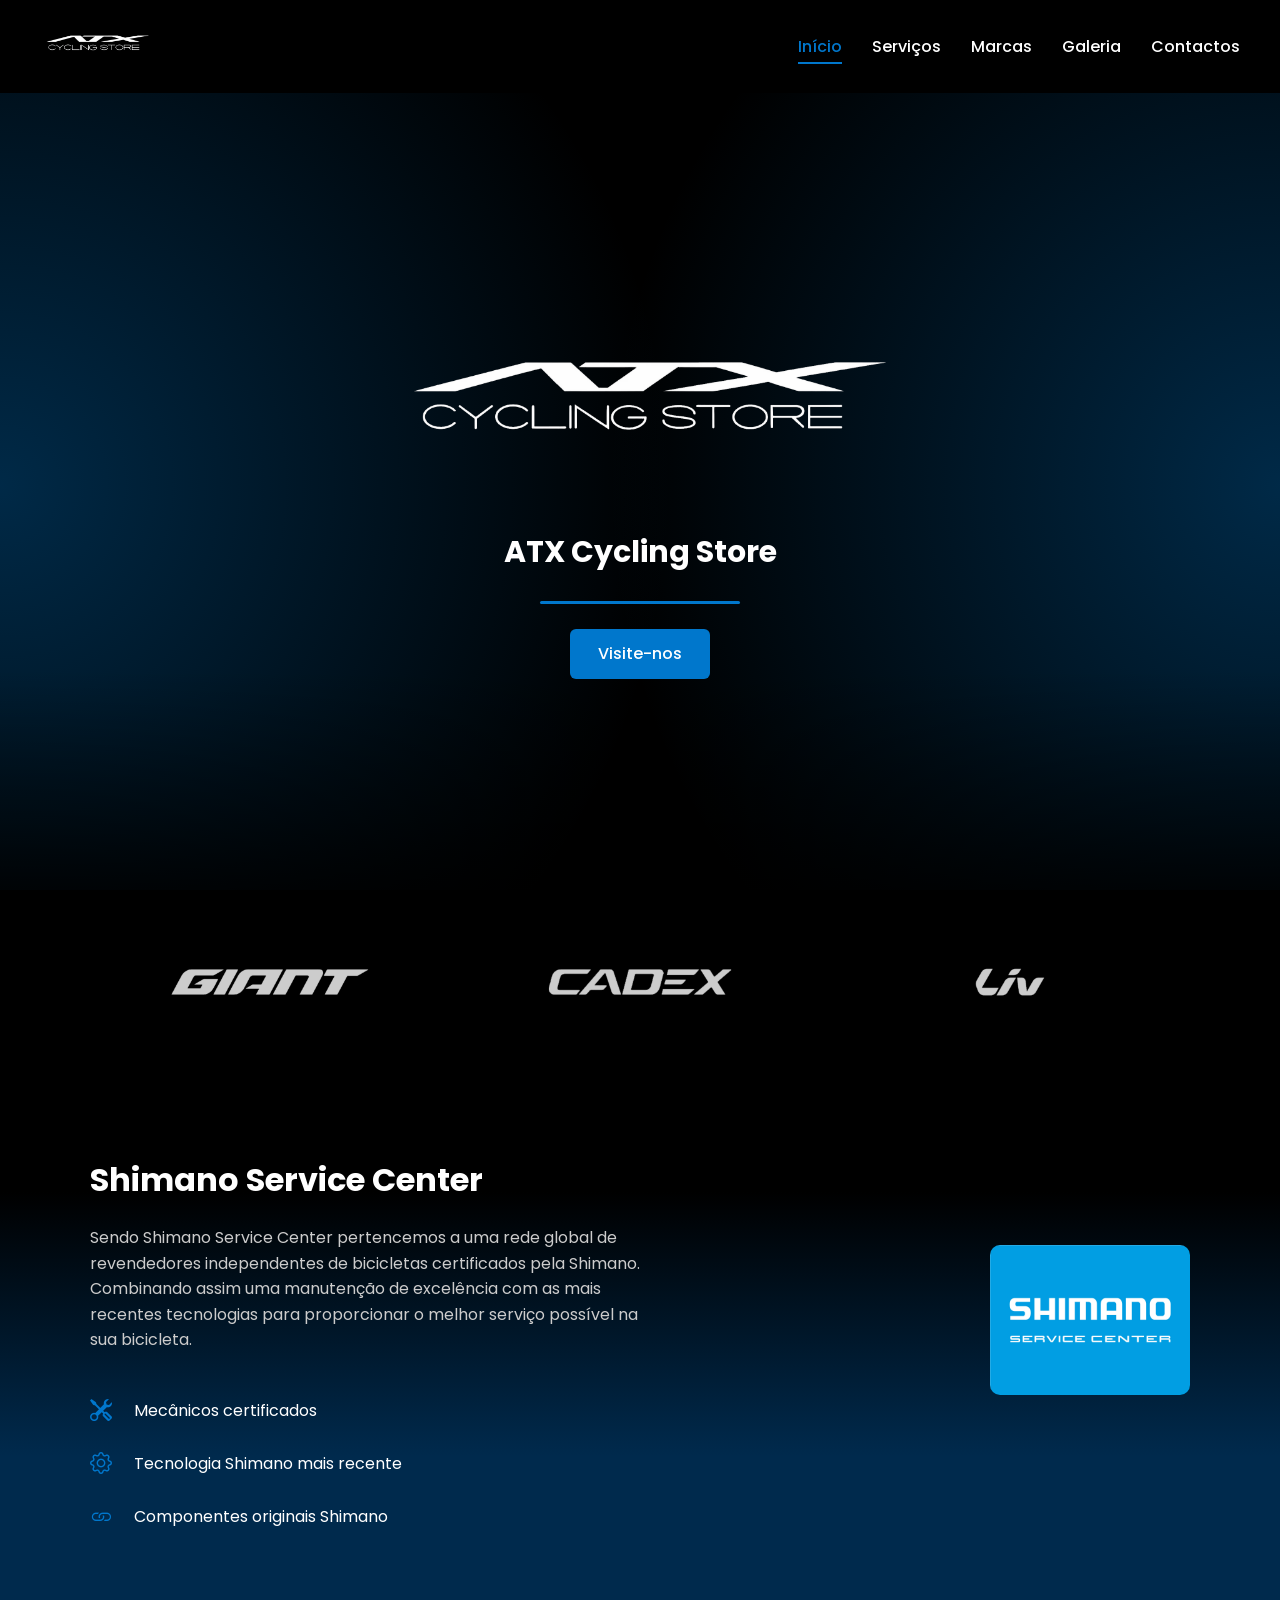
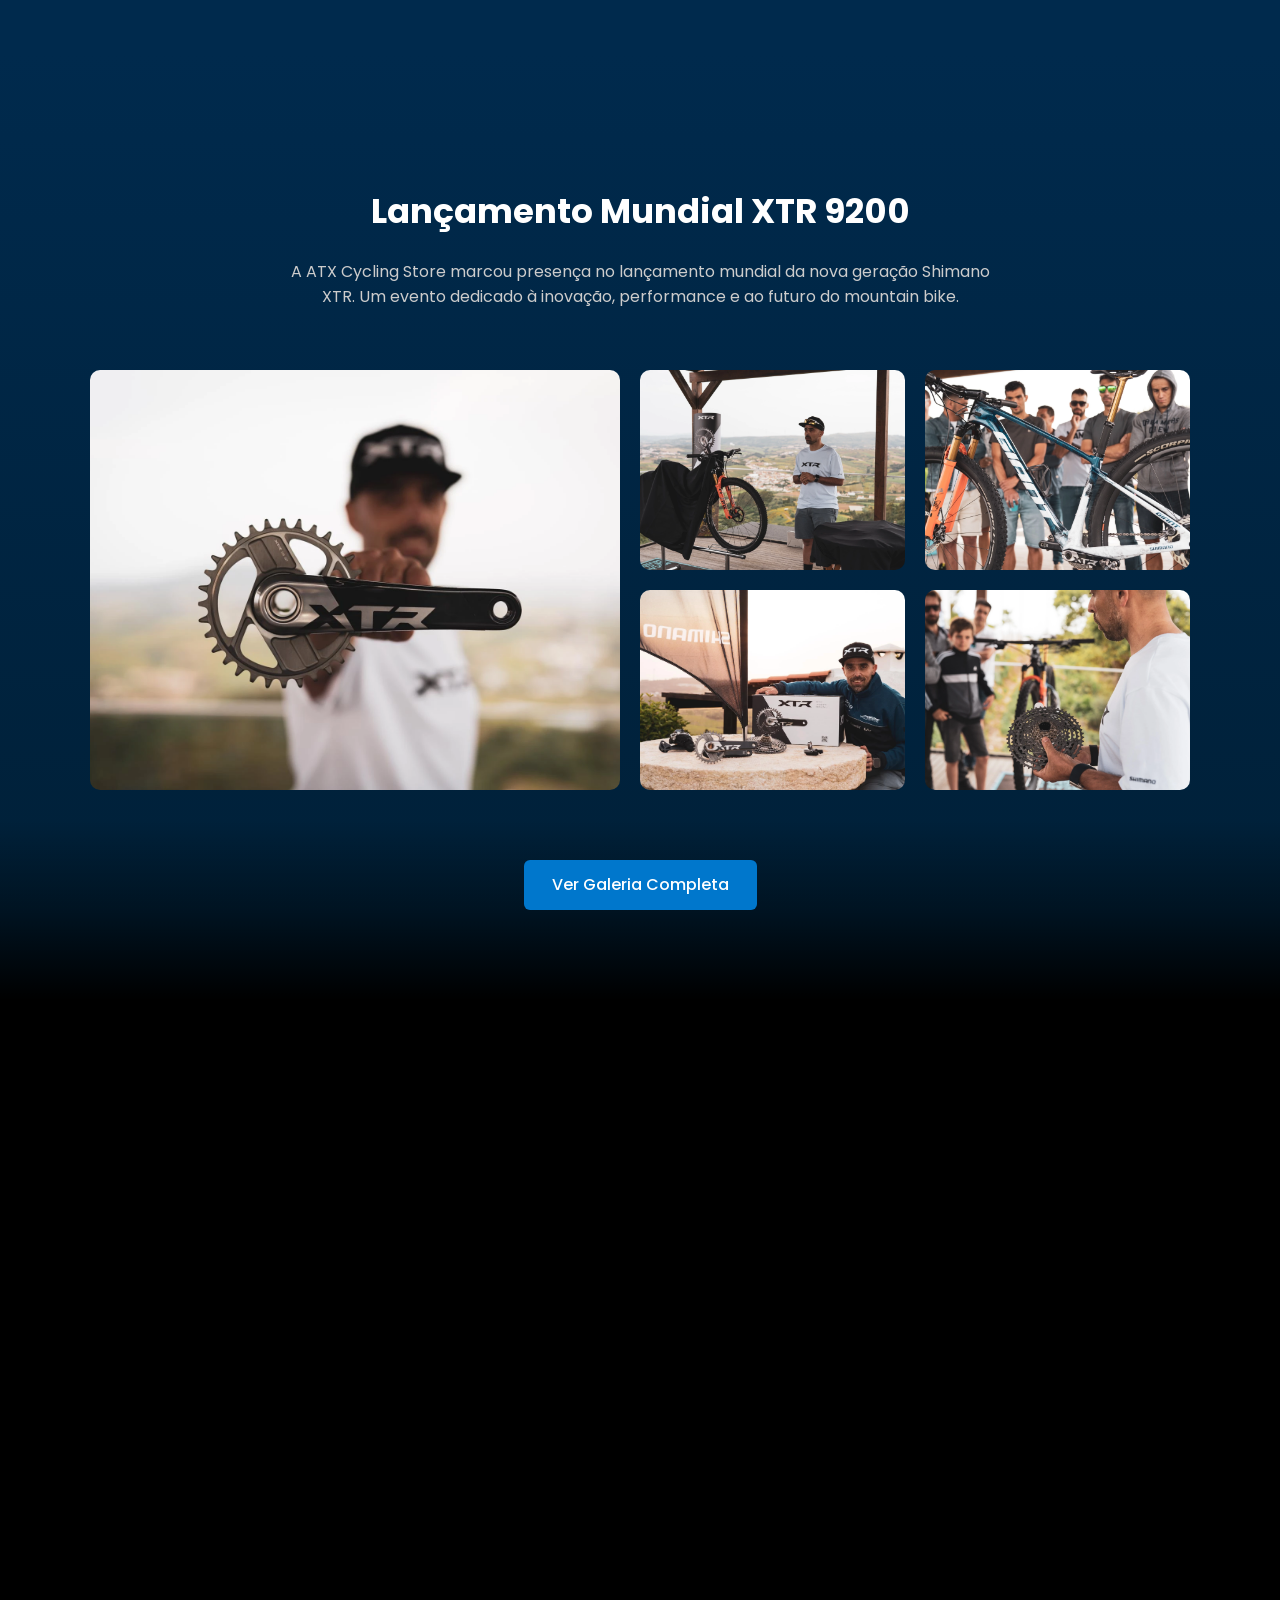
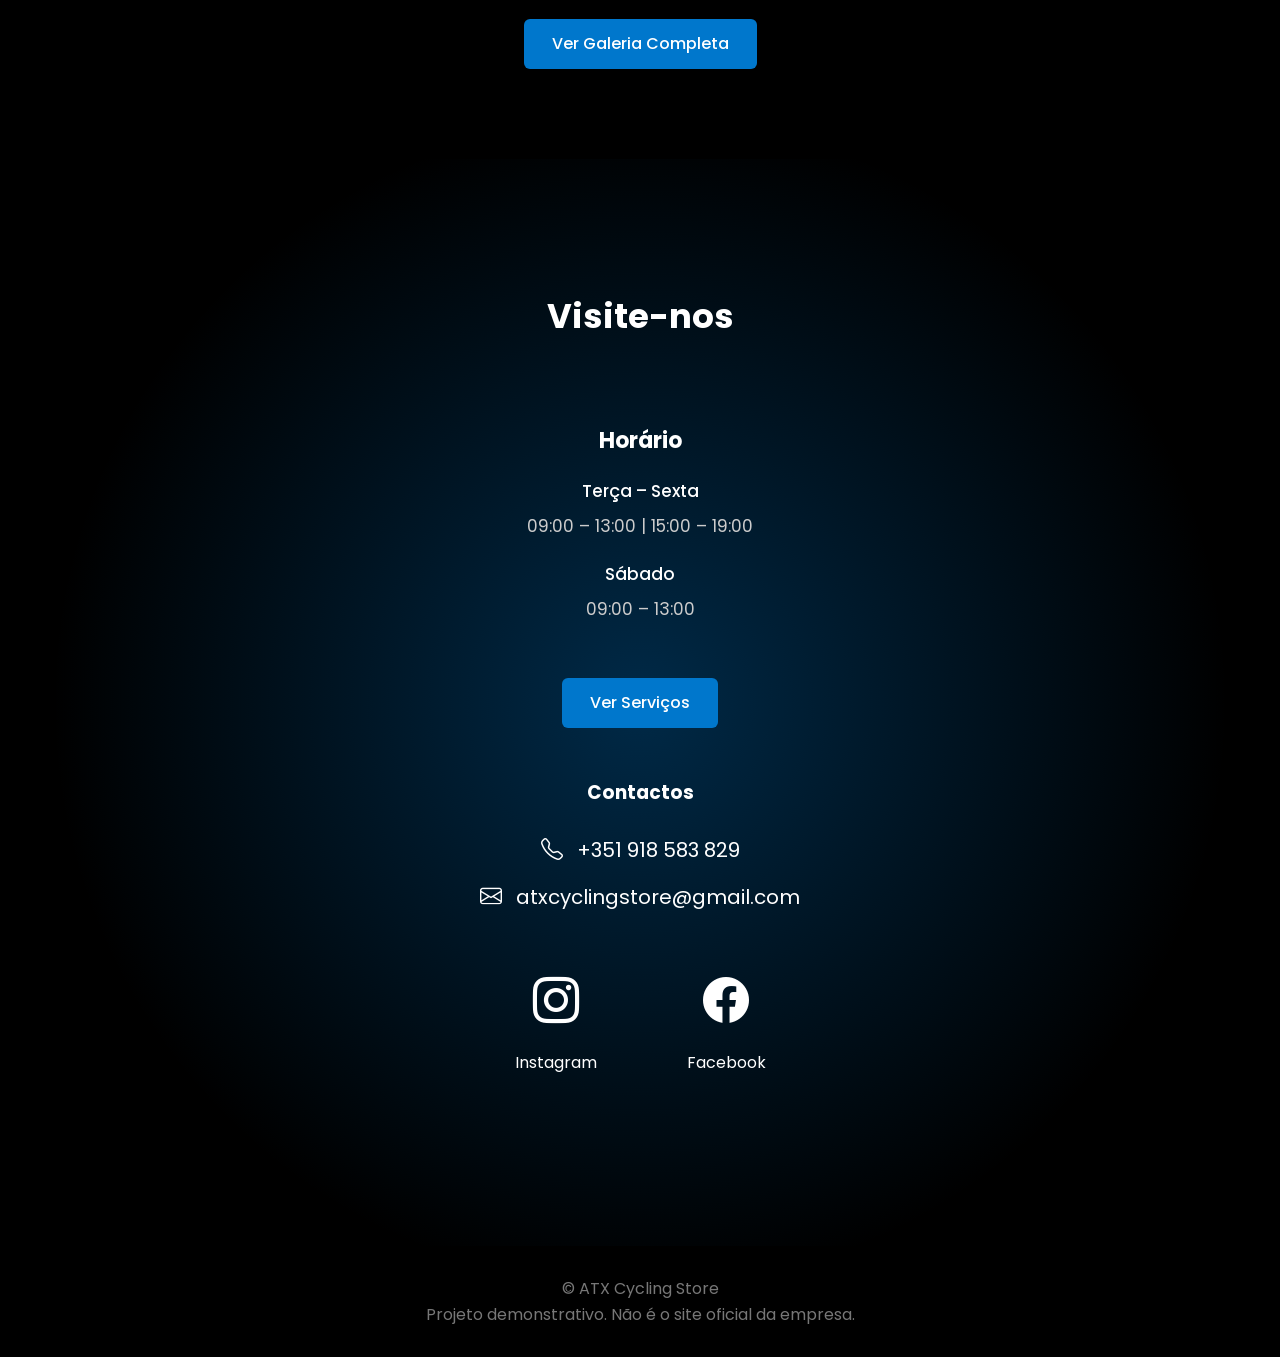
==== index.html @ 361ec366 "initial commit fullstack django + frontend" ====
<!DOCTYPE html>
<html lang="pt">

<head>

    <meta charset="UTF-8">
    <meta name="viewport" content="width=device-width, initial-scale=1.0">

    <title>ATX Cycling Store</title>

    <link rel="stylesheet" href="css/style.css">

    <link href="https://fonts.googleapis.com/css2?family=Poppins:wght@300;400;500;600&display=swap" rel="stylesheet">

    <link rel="stylesheet" href="https://cdnjs.cloudflare.com/ajax/libs/font-awesome/6.5.0/css/all.min.css">

    <link rel="stylesheet" href="https://cdn.jsdelivr.net/npm/bootstrap-icons@1.11.3/font/bootstrap-icons.css">

</head>


<body>

<!-- NAVBAR -->

<header>

    <nav class="navbar">

        <a href="index.html" class="logo">
            <img src="images/atx.png" alt="Logo">
        </a>

        <ul class="nav-links">

            <li><a href="index.html" class="nav-link">Início</a></li>
            <li><a href="pages/servicos.html" class="nav-link">Serviços</a></li>
            <li><a href="pages/marcas.html" class="nav-link">Marcas</a></li>
            <li><a href="pages/galeria.html" class="nav-link">Galeria</a></li>
            <li><a href="pages/contactos.html" class="nav-link">Contactos</a></li>

        </ul>

        <div class="hamburger" id="hamburger">
            <span></span>
            <span></span>
            <span></span>
        </div>

    </nav>

</header>


<!-- HERO -->

<section class="hero fade-in">

    <img src="images/atx.png" class="hero-logo">

    <h1>ATX Cycling Store</h1>
    <div class="hero-divider"></div>
    <a href="#contactos" class="btn-primary">
        Visite-nos
    </a>

</section>

<!-- MARCAS HERO -->

<section class="hero-marcas">

    <div class="container-marcas fade-in">

        <img src="images/giant.png" alt="Giant" class="fade-in">

        <img src="images/cadex_logo.png" alt="Cadex" class="fade-in">

        <img src="images/liv_logo.png" alt="Liv" class="fade-in">


    </div>

</section>


<!-- SHIMANO SERVICE CENTER -->

<section class="shimano-oficina">

    <div class="shimano-container fade-in">

        <div class="shimano-texto">

            <h2>Shimano Service Center</h2>

            <p>
                Sendo Shimano Service Center pertencemos a uma rede global de revendedores independentes de bicicletas
                certificados pela Shimano. Combinando assim uma
                manutenção de excelência com as mais recentes tecnologias para proporcionar o melhor serviço possível na
                sua bicicleta.
            </p>


            <div class="shimano-pontos">

                <div class="ponto">
                    <i class="bi bi-tools"></i>
                    <span>Mecânicos certificados</span>
                </div>

                <div class="ponto">
                    <i class="bi bi-gear"></i>
                    <span>Tecnologia Shimano mais recente</span>
                </div>

                <div class="ponto">
                    <i class="bi bi-link"></i>
                    <span>Componentes originais Shimano</span>
                </div>

            </div>

        </div>


        <div class="shimano-logo">

            <img src="images/shimano_01.png" alt="Shimano Service Center" loading="lazy">

        </div>

    </div>

</section>

<!-- EVENTO XTR -->

<section class="evento-xtr">

    <div class="evento-container fade-in">

        <h2>Lançamento Mundial XTR 9200</h2>

        <p>
            A ATX Cycling Store marcou presença no lançamento mundial da nova geração
            Shimano XTR. Um evento dedicado à inovação, performance e ao futuro do
            mountain bike.
        </p>

        <div class="evento-galeria">

            <img src="images/xtr/xtr13.png" loading="lazy">
            <img src="images/xtr/xtr6.png" loading="lazy">
            <img src="images/xtr/xtr1.png" loading="lazy">
            <img src="images/xtr/xtr12.png" loading="lazy">
            <img src="images/xtr/xtr4.png" loading="lazy">


        </div>

        <a href="pages/galeria.html" class="btn-primary evento-botao">Ver Galeria Completa</a>

    </div>

</section>

<!-- PROJETOS -->

<section class="projetos">

    <h2 class="fade-in">Projetos recentes</h2>

    <div class="projetos-galeria fade-in">

        <img src="images/gal/gal2.png" loading="lazy">
        <img src="images/gal/gal7.png" loading="lazy">
        <img src="images/gal/gal19.png" loading="lazy">
        <img src="images/gal/gal12.png" loading="lazy">

    </div>

    <a href="pages/galeria.html" class="btn-primary">Ver Galeria Completa</a>

</section>

<!-- CONTACTOS FINAL -->

<section id="contactos" class="contactos-final">

    <div class="contactos-wrapper fade-in">

        <h2>Visite-nos</h2>

        <div class="horario">

            <h3>Horário</h3>

            <p class="dias">Terça – Sexta</p>
            <p>09:00 – 13:00 | 15:00 – 19:00</p>

            <p class="dias">Sábado</p>
            <p>09:00 – 13:00</p>

        </div>


        <a href="pages/servicos.html" class="btn-primary btn-contactos">
            Ver Serviços
        </a>


        <div class="contactos-info">

            <h3>Contactos</h3>

            <div class="contacto-item">
                <i class="bi bi-telephone"></i>
                <span>+351 918 583 829</span>
            </div>

            <div class="contacto-item">
                <i class="bi bi-envelope"></i>
                <span>atxcyclingstore@gmail.com</span>
            </div>

        </div>

        <div class="contactos-links">

            <a href="https://www.instagram.com/atxcyclingstore/">
                <i class="bi bi-instagram"></i>
                <span>Instagram</span>
            </a>

            <a href="https://www.facebook.com/ATXcyclingstore/">
                <i class="bi bi-facebook"></i>
                <span>Facebook</span>
            </a>

        </div>

    </div>

</section>

<!-- FOOTER -->

<footer>

    <p>© ATX Cycling Store</p>
    <p>Projeto demonstrativo. Não é o site oficial da empresa.</p>

</footer>


<script src="js/script.js"></script>


</body>

</html>
---- css/style.css ----
* {
    margin: 0;
    padding: 0;
    box-sizing: border-box;
}

html {
    scroll-behavior: smooth;
    scroll-padding-top: 80px;
}

html, body {
    overflow-x: hidden;
}

body {
    font-family: 'Poppins', sans-serif;
    background: #0a0a0a;
    color: white;
    line-height: 1.6;
    padding-top: 80px;
    min-height: 100vh;
    display: flex;
    flex-direction: column;
}

footer {
    margin-top: auto;
}


/* ============================= */
/* NAVBAR */
/* ============================= */

.navbar {
    display: flex;
    justify-content: space-between;
    align-items: center;
    padding: 20px 40px;
    background: #000;

    position: fixed;
    top: 0;
    left: 0;
    width: 100%;

    z-index: 1000;

    transition: transform 0.3s ease;
}

.navbar.hide {
    transform: translateY(-100%);
}

.logo img {
    height: 45px;
}

.nav-links {
    list-style: none;
    display: flex;
    gap: 30px;
}

.nav-links a {
    text-decoration: none;
    color: white;
    font-weight: 500;
    transition: 0.3s;
}

.nav-links a:hover {
    color: #0077cc;
    border-bottom: 2px solid #0077cc;
}

.nav-link.active {
    color: #0077cc;
}

.nav-link.active {
    color: #0077cc;
    border-bottom: 2px solid #0077cc;
    padding-bottom: 4px;
}

.hamburger {

    display: none;
    flex-direction: column;
    cursor: pointer;
    gap: 6px;

}

.hamburger span {

    width: 25px;
    height: 3px;
    background: white;
    display: block;

}


/* ============================= */
/* HERO */
/* ============================= */

.hero {
    height: 90vh;
    display: flex;
    flex-direction: column;
    justify-content: center;
    align-items: center;
    text-align: center;
    position: relative;
    padding: 0 20px;

    background: radial-gradient(circle at left, rgba(0, 119, 204, 0.35), transparent 50%),
    radial-gradient(circle at right, rgba(0, 119, 204, 0.35), transparent 50%),
    #000;

}

.hero a {
    position: relative;
    z-index: 2;
}

.hero-logo {
    width: clamp(260px, 40vw, 550px);
    margin-bottom: 30px;
}

.hero h1 {
    font-size: clamp(18px, 2.5vw, 30px);
    margin-bottom: 10px;
}

.hero p {
    color: #ccc;
    margin-bottom: 25px;
}

.hero-divider {
    width: 200px;
    height: 3px;
    background: #0077cc;
    margin: 15px auto 25px auto;
    border-radius: 3px;
}

.hero::after {
    content: "";
    position: absolute;
    bottom: 0;
    left: 0;

    width: 100%;
    height: 220px;

    background: linear-gradient(to bottom, rgba(0, 0, 0, 0) 0%, rgba(0, 0, 0, 0.2) 30%, rgba(0, 0, 0, 0.5) 70%, rgba(0, 0, 0, 0.8) 100%);
    pointer-events: none;
}

.btn-primary {

    display: inline-block;
    padding: 14px 32px;

    background: linear-gradient(180deg, #1f7fd0, #1667a8);
    color: white;

    border-radius: 10px;
    text-decoration: none;

    transition: all 0.25s ease;

}

.btn-primary:hover {

    transform: translateY(-3px);
    box-shadow: 0 10px 25px rgba(0, 119, 204, 0.35);

}

.btn-primary:disabled {
    background: #555;
    cursor: not-allowed;
    opacity: 0.7;
}

/* ============================= */
/* MARCAS */
/* ============================= */

.hero-marcas {
    background: #000;
}

.container-marcas {
    display: flex;
    justify-content: space-evenly;
    align-items: center;
}

.container-marcas img {
    width: 33%;
    max-width: 200px;
    filter: brightness(0) invert(1);
    opacity: 0.8;
    transition: 0.3s;
}

.container-marcas img:hover {
    opacity: 1;
    transform: scale(1.05);
}


/* ============================= */
/* BOTÕES */
/* ============================= */

.btn-primary{

    display:inline-block;

    width:fit-content;

    padding:12px 28px;

    background:#0077cc;
    color:white;

    border:none;
    border-radius:6px;

    font-weight:500;
    font-size:16px;

    cursor:pointer;

    transition:0.25s;
}

.btn-primary:hover{
    background:#005fa3;
}



/* ============================= */
/* SHIMANO SERVICE CENTER */
/* ============================= */

.shimano-oficina {
    padding: 120px 40px;
    background: linear-gradient(to bottom, #000000 0%, #000000 30%, #002a4d 70%, #002a4d 100%);
}

.shimano-container {
    max-width: 1100px;
    margin: auto;
    display: flex;
    align-items: center;
    justify-content: space-between;
    gap: 80px;
}

.shimano-texto {
    flex: 1;
    max-width: 550px;
}

.shimano-texto h2 {
    font-size: 32px;
    margin-bottom: 20px;
}

.shimano-texto p {
    color: #ccc;
    line-height: 1.6;
}

.shimano-logo img {
    width: 200px;
    border-radius:10px;
}

.shimano-pontos {
    display: flex;
    flex-direction: column;
    gap: 18px;
    margin-top: 40px;
}

.ponto {
    display: grid;
    grid-template-columns: 30px 1fr;
    align-items: center;
    gap: 14px;

    max-width: 500px;
    margin: 0 auto;
    text-align: left;
}

.ponto i {
    font-size: 22px;
    color: #0077cc;
}



/* ============================= */
/* evento XTR */
/* ============================= */

.evento-xtr {
    padding: 90px 40px;
    background: linear-gradient(to bottom, #002a4d, #001f36);
    text-align: center;
    position: relative;
}

.evento-container {
    max-width: 1100px;
    margin: auto;
    position: relative;
    z-index: 2;
}

.evento-xtr h2 {
    font-size: 34px;
    margin-bottom: 20px;
}

.evento-xtr p {
    color: #ccc;
    max-width: 700px;
    margin: auto;
    margin-bottom: 60px;
}

.evento-galeria {
    display: grid;
    grid-template-columns:2fr 1fr 1fr;
    grid-template-rows:200px 200px;
    gap: 20px;
    margin-bottom: 20px;
}

.evento-galeria img {
    width: 100%;
    height: 100%;
    object-fit: cover;
    border-radius: 10px;
    transition: transform 0.4s ease, opacity 0.4s ease;
}

.evento-galeria img:hover {
    opacity: 0.9;
    transform: scale(1.05);
}

.evento-galeria img:first-child {
    grid-row: 1 / span 2;
}

.evento-botao {
    display: inline-block;
    margin-top: 50px;
}

.evento-xtr::after {
    content: "";
    position: absolute;
    bottom: 0;
    left: 0;

    width: 100%;
    height: 180px;

    pointer-events: none;

    background: linear-gradient(
            to bottom,
            rgba(0, 0, 0, 0) 0%,
            rgba(0, 0, 0, 0.4) 50%,
            rgba(0, 0, 0, 1) 100%
    );
}

/* ============================= */
/* PROJETOS */
/* ============================= */

.projetos {
    padding: 90px 40px;
    background: #000;
    text-align: center;
}

.projetos h2 {
    font-size: 34px;
    margin-bottom: 60px;
}

.projetos-galeria {
    display: grid;
    grid-template-columns:repeat(4, 1fr);
    gap: 20px;

    max-width: 1100px;
    margin: auto;
    margin-bottom: 50px;
}

.projetos-galeria img {
    width: 100%;
    aspect-ratio: 4/5;
    object-fit: cover;
    border-radius: 10px;

    transition: transform 0.4s ease, filter 0.4s ease;
}

.projetos-galeria img:hover {
    transform: scale(1.05);
    filter: brightness(0.9);
}


/* ============================= */
/* CONTACTOS FINAL */
/* ============================= */

.contactos-final {
    padding: 90px 40px;
    display: flex;
    align-items: center;
    justify-content: center;
    scroll-margin-top: 100px;
    text-align: center;

    background: radial-gradient(circle at center,
    rgba(0, 119, 204, 0.35),
    transparent 70%),
    #000;

}

.contactos-wrapper {
    max-width: 520px;
    width: 100%;
}

/* TÍTULO */

.contactos-final h2 {
    font-size: 34px;
    margin-bottom: 80px;
}

/* HORÁRIO */
.horario {
    margin-bottom: 40px;
}

.horario h3 {
    font-size: 22px;
    margin-bottom: 20px;
}

.horario p {
    font-size: 17px;
    color: #ccc;
    margin-bottom: 8px;
}

.horario .dias {
    margin-top: 20px;
    font-weight: 500;
    color: white;
}

.btn-contactos {
    margin-top: 15px;
    margin-bottom: 15px;

}

/* CONTACTOS */


.contactos-info {
    margin-top: 35px;
    margin-bottom: 50px;
}

.contactos-info h3 {
    margin-bottom: 25px;
}

.contacto-item {
    display: flex;
    justify-content: center;
    align-items: center;
    gap: 14px;
    font-size: 20px;
    margin-bottom: 12px;
}

.contacto-item i {
    font-size: 22px;
}

/* REDES */

.contactos-links {
    display: flex;
    justify-content: center;
    gap: 90px;
    margin-bottom: 80px;
}

.contactos-links a {
    display: flex;
    flex-direction: column;
    align-items: center;
    text-decoration: none;
    color: white;
    transition: 0.3s;
}

.contactos-links i {
    font-size: 46px;
    margin-bottom: 12px;
}

.contactos-links span {
    font-size: 16px;
}

.contactos-links a:hover {
    transform: translateY(-6px);
    color: #0077cc;
}


/* ============================= */
/* FOOTER */
/* ============================= */

footer {
    padding: 30px;
    background: #000;
    text-align: center;
    color: #777;
}

/* ============================= */
/* FADE IN SCROLL */
/* ============================= */

.fade-in {

    opacity: 0;
    transform: translateY(40px);
    transition: opacity 0.8s ease, transform 0.8s ease;
}

.fade-in.visible {
    opacity: 1;
    transform: translateY(0);
}

/* ============================= */
/* VISUAL DE SELEÇAO DE TEXTO */
/* ============================= */

::selection {
    background: #0077cc;
    color: white;
}

/* ============================= */
/* SERVIÇOS */
/* ============================= */

#servicos {
    background: linear-gradient(to right, rgba(0, 119, 204, 0.35), transparent 300px),
    linear-gradient(to left, rgba(0, 119, 204, 0.35), transparent 300px),
    #000;
}


.services-section {
    padding: 100px 40px;
    max-width: 900px;
    margin: auto;

}

.services-title {
    font-size: 42px;
    margin-bottom: 10px;
}

.services-intro {
    font-size: 18px;
    color: #666;
    margin-bottom: 0;
    line-height: 1.6;
}

.services-category {
    font-size: 28px;
    margin-top: 70px;
    margin-bottom: 30px;
    font-weight: 600;
}

/* BLOCO DE SERVIÇO */

.service {
    padding: 22px 25px;
    border-bottom: 1px solid #e5e5e5;
    transition: all 0.25s ease;
}

/* HOVER MODERNO */

.service:hover {
    transform: scale(1.05);
    transition: 0.3s;

}

/* muda cor do título */
.service:hover h3 {
    color: #0077cc;
}

/* muda cor do preço */
.service:hover .price {
    color: #0077cc;
}

/* transição suave */
.service h3,
.service .price {
    transition: color 0.3s ease;
}


/* HEADER */

.service-header {
    display: flex;
    justify-content: space-between;
    align-items: center;
}

.service h3 {
    font-size: 20px;
    margin: 0;
    color: #f7f7f7;
    transition: color 0.3s ease;

}


.price {
    font-weight: 600;
    font-size: 20px;
    color: #f7f7f7;
}

/* DESCRIÇÃO */

.service-desc {
    font-size: 15px;
    color: #666;
    margin-top: 8px;
    line-height: 1.5;
    max-width: 700px;
}

.services-cta-top{
    margin-top: 30px;
}

.reserva-trigger{
    background:#0077cc;
    color:white;
    padding:12px 28px;
    border-radius:6px;
    text-decoration:none;
    font-weight:500;
    transition:0.3s;
    margin-top: 30px;
    margin-bottom: 30px;
}

.reserva-trigger:hover{
    background:#005fa3;
}

.floating-reserva{
    position:fixed;
    bottom:30px;
    right:30px;

    background:#0077cc;
    color:white;

    padding:14px 22px;
    border-radius:30px;

    font-weight:500;
    text-decoration:none;

    box-shadow:0 6px 20px rgba(0,0,0,0.3);

    transition:0.3s;

    opacity:0;
    pointer-events:none;
}

.floating-reserva.show{
    opacity:1;
    pointer-events:auto;
}


.services-final-cta{
    text-align:center;
    margin-top:80px;
    margin-bottom:100px;
    max-width:700px;
    margin-left:auto;
    margin-right:auto;
}

/* ============================= */
/* RESERVAS */
/* ============================= */

.reserva-section{
    padding:120px 20px;
}

.reserva-container{
    max-width:650px;
    margin:auto;
}

.reserva-container h1{
    font-size:42px;
    margin-bottom:10px;
}

.reserva-intro{
    color:#aaa;
    margin-bottom:40px;
}

input[type="date"]::-webkit-calendar-picker-indicator {
    filter: invert(1);
    opacity: 0.8;
}

input[type="date"]::-webkit-calendar-picker-indicator:hover {
    opacity: 1;
}





/* STEPS */

.reserva-steps{
    display:flex;
    justify-content:space-between;
    margin-bottom:40px;
}

.step{
    display:flex;
    align-items:center;
    gap:10px;
    color:#777;
    font-size:14px;
}

.step span{
    width:28px;
    height:28px;
    border-radius:50%;
    border:1px solid #444;
    display:flex;
    align-items:center;
    justify-content:center;
}

.step.active span{
    background:#0077cc;
    border:none;
    color:white;
}

.step.active{
    color:white;
}


/* FORMULÁRIO */

.reserva-form{
    display:flex;
    flex-direction:column;
    gap:28px;
}

.form-group{
    display:flex;
    flex-direction:column;
    gap:8px;
}

.form-group select{

    background:#111;
    color:white;

    border:1px solid #333;
    border-radius:6px;

    padding:12px;
    padding-right:40px;

    appearance:none;
    -webkit-appearance:none;
    -moz-appearance:none;

    cursor:pointer;

    background-image:url("data:image/svg+xml,%3Csvg xmlns='http://www.w3.org/2000/svg' fill='white' viewBox='0 0 16 16'%3E%3Cpath d='M2 5l6 6 6-6'/%3E%3C/svg%3E");

    background-repeat:no-repeat;
    background-position:right 14px center;
    background-size:12px;
}


.form-group input,
.form-group textarea{

    background:#111;
    color:#fff;

    border:1px solid #333;
    border-radius:6px;

    padding:12px;

    font-family:'Poppins', sans-serif;

}

.form-group input:focus,
.form-group select:focus,
.form-group textarea:focus{

    outline:none;

    border-color:#0077cc;

    box-shadow:0 0 0 1px #0077cc;

}

/* BOTÕES */

.form-buttons{
    display:flex;
    gap:16px;
    margin-top:10px;
}

.form-step button{
    margin-top:10px;
}


.btn-reserva-submit{

    padding:14px 24px;
    background:#0077cc;
    border:none;

    color:white;
    font-weight:500;
    border-radius:6px;

    cursor:pointer;
    transition:0.3s;
}

.btn-reserva-submit:hover{
    background:#005fa3;
}


.btn-cancelar{

    padding:14px 24px;
    background:#222;
    border:1px solid #444;

    color:#aaa;
    border-radius:6px;

    cursor:pointer;
}

.btn-cancelar:hover{
    background:#333;
}


/* BOTÃO VOLTAR */

.btn-voltar{
    background:none;
    border:none;
    color:#0077cc;
    margin-bottom:30px;
    cursor:pointer;
}

.form-step{
    display:none;
}

.form-step.active{
    display:block;
}

.resumo{
    background:#111;
    border:1px solid #333;
    padding:24px;
    border-radius:8px;
    margin-top:10px;
}

.resumo p{
    margin-bottom:14px;
}

.form-step h3{
    margin-bottom:18px;
}


.reserva-steps{
    display:flex;
    gap:30px;
    margin-bottom:40px;
}

.step{
    opacity:0.4;
    transition:0.3s;
}

.step.active{
    opacity:1;
}

.step.done span{
    background:#0077cc;
    border:none;
    color:white;
}

.step.done{
    opacity:1;
}


/* ============================= */
/* CONFIRMAÇÃO */
/* ============================= */

.confirmacao-section{
    padding:180px 20px;
    text-align:center;
}

.confirmacao-container{
    max-width:600px;
    margin:auto;
}

.confirmacao-container h1{
    font-size:42px;
    margin-bottom:20px;
}

.confirmacao-mensagem{
    font-size:18px;
    margin-bottom:10px;
}

.confirmacao-info{
    color:#aaa;
    margin-bottom:40px;
    line-height:1.6;
}

.confirmacao-check{
    width:70px;
    height:70px;
    margin:0 auto 30px auto;
}

.checkmark{
    width:70px;
    height:70px;
}

.checkmark-check{

    stroke-dasharray:48;
    stroke-dashoffset:48;

    animation:drawCheck 0.6s ease forwards;
    animation-delay:0.2s;

}

@keyframes drawCheck{

    to{
        stroke-dashoffset:0;
    }

}

/* ============================= */
/* MARCAS */
/* ============================= */


/* SECTION */

.brands-section {

    padding: 100px 40px;
    max-width: 1200px;
    width: 100%;
    text-align: center;
    margin-left: auto;
    margin-right: auto;

    background: radial-gradient(
            circle at center,
            rgba(0, 140, 255, 0.12) 2%,
            rgba(0, 0, 0, 0) 65%
    );

}


/* TITLE */

.brands-title {

    font-size: 32px;
    margin-bottom: 80px;
    letter-spacing: 1px;

}

/* GRID */

.brands-grid {

    display: grid;
    grid-template-columns: repeat(4, 1fr);
    gap: 60px;
    align-items: center;
    justify-items: center;
    max-width: 1200px;
    margin: auto;

}

/* LOGOS */

.brands-grid img {

    max-width: 140px;
    width: 100%;

    filter: grayscale(100%);
    opacity: 0.65;

    transition: all 0.35s ease;

}

/* HOVER */

.brands-grid img:hover {

    filter: grayscale(0%);
    opacity: 1;

    transform: scale(1.15);

    filter: drop-shadow(0 0 10px rgba(0, 140, 255, 0.6));

}

/* ============================= */
/* CONTACTOS */
/* ============================= */

.contact-section {

    padding: 100px 40px;
    max-width: 1400px;
    margin: auto;

}

.contact-title {

    text-align: center;
    margin-bottom: 60px;

}

.contact-container {

    display: grid;
    grid-template-columns: 1fr 2fr;
    gap: 120px;

    align-items: center;

}

/* INFO LOJA */

.contact-info {

    max-width: 420px;

}

/* Nome da loja */

.contact-info h2 {

    font-size: 28px;
    margin-bottom: 25px;
    transition: 0.3s;

}

.contact-info h2:hover {
    filter: grayscale(0%);
    opacity: 1;

    transform: scale(1.05);

    filter: drop-shadow(0 0 10px rgba(0, 140, 255, 0.6));
}

/* BLOCO (Morada / Telefone / Email / Horário) */

.contact-block {

    margin-bottom: 35px;
    transition: 0.3s;

}

.contact-block:hover{
    filter: grayscale(0%);
    opacity: 1;

    transform: scale(1.05);

    filter: drop-shadow(0 0 10px rgba(0, 140, 255, 0.6));
}


/* Informação */

.contact-block p {

    margin: 0;
    color: #cfcfcf;
    line-height: 1.6;

}

/* MAPA */

.map-container {

    width: 100%;
    height: 450px;

    border-radius: 12px;
    overflow: hidden;

}

.map-container iframe {

    width: 100%;
    height: 100%;
    border: none;

}

/* BOTÃO GOOGLE MAPS */

.maps-button {

    display: inline-block;
    margin-top: 20px;

    padding: 12px 26px;

    background: #0a84ff;
    color: white;

    border-radius: 8px;
    text-decoration: none;

    font-weight: 500;

    transition: 0.3s;

}

/* ============================= */
/* GALERIA */
/* ============================= */

#galeria{
    padding:120px 40px;
    max-width:1400px;
    margin:auto;
}

.titulo{
    text-align:center;
    font-size:40px;
    margin-bottom:80px;
}

.categoria{
    font-size:24px;
    margin:60px 0 30px 0;
}

.categoria, h2{
    margin-top: 40px;
    margin-bottom: 20px;
}

.gal-divider{
    width:200px;
    height:3px;

    background:linear-gradient(
        90deg,
        transparent,
        #0077cc,
        transparent
    );

    margin:20px auto 35px auto;
}

/* MASONRY */

.grid-galeria{
    column-count:4;
    column-gap:20px;
}


/* IMAGENS */

.grid-galeria img{

    width:100%;
    margin-bottom:20px;
    border-radius:12px;

    break-inside:avoid;

    cursor:pointer;

    opacity:0;
    transform:translateY(20px);

    transition:
    transform .35s ease,
    box-shadow .35s ease,
    opacity .6s ease;
}

.grid-galeria img.show{
    opacity:1;
    transform:translateY(0);
}

.grid-galeria img:hover{
    transform:scale(1.03);
    box-shadow:0 15px 40px rgba(0,0,0,0.15);
}

#lightbox{
    position:fixed;
    inset:0;
    background:rgba(0,0,0,0.92);

    display:none;
    align-items:center;
    justify-content:center;

    z-index:999;
}

#lightbox img{
    max-width:90%;
    max-height:90%;
    border-radius:8px;
}

#close-lightbox{
    position:absolute;
    top:25px;
    right:40px;
    font-size:40px;
    color:white;
    cursor:pointer;
}

/* setas */

.nav{
    position:absolute;
    top:50%;
    transform:translateY(-50%);
    font-size:50px;
    color:white;
    cursor:pointer;
    padding:10px;
    user-select:none;
}

.prev{ left:30px; }
.next{ right:30px; }

.nav:hover{
    opacity:0.7;
}



/* ============================= */
/* RESPONSIVO GLOBAL */
/* ============================= */

/* TABLET */
@media (max-width: 1100px){

    .grid-galeria{
        column-count:3;
    }

    .projetos-galeria{
        grid-template-columns: repeat(4, 1fr);
    }

    .maps-button{
        white-space: nowrap;
    }
}

@media (min-width: 769px){

    .shimano-pontos{
        align-items: flex-start;
    }

    .ponto{
        margin: 0;
        max-width: none;
    }

}


/* MOBILE */
@media (max-width: 768px){

    /* ESPAÇAMENTO GLOBAL */
    section{
        padding:70px 20px;
    }

    /* NAVBAR */
    .navbar{
        padding:15px 20px;
    }

    .nav-links{
        position:fixed;
        top:80px;
        left:0;
        width:100%;
        background:#000;

        flex-direction:column;
        align-items:center;
        gap:35px;
        padding:40px 0;

        transform:translateY(-20px);
        opacity:0;
        pointer-events:none;

        transition:all 0.35s ease;
        z-index:999;
    }

    .nav-links.active{
        transform:translateY(0);
        opacity:1;
        pointer-events:auto;
    }

    .hamburger{
        display:flex;
    }


    /* HERO */
    .hero{
        min-height:90svh;
        padding:0 20px;
    }

    .hero-logo{
        width: clamp(220px, 60vw, 400px);
    }

    .hero h1{
        font-size:22px;
    }


    /* MARCAS */
    .container-marcas{
        flex-direction:column;
        gap:30px;
    }

    .container-marcas img{
        width:60%;
        max-width:180px;
    }

    .hero-marcas{
        padding:80px 20px;
    }

    .hero-marcas img{
        margin: 40px;
    }

    .brands-grid img{
        max-width: 110px;
    }

    .brands-grid {
        grid-template-columns: repeat(2, 1fr);
        gap: 45px;
    }


    /* SHIMANO */
    .shimano-container{
        flex-direction:column;
        text-align:center;
        gap:40px;
    }

    .shimano-texto{
        max-width:100%;
    }

    .shimano-logo img{
        width:100%;
        max-width:200px;
        margin-top:20px;
    }

    .shimano-pontos{
        align-items:center;
    }


    /* EVENTO */
    .evento-galeria{
        grid-template-columns:1fr;
        grid-template-rows:auto;
    }

    .evento-galeria img{
        height:220px;
    }

    .evento-galeria img:first-child{
        grid-row:auto;
    }


    /* PROJETOS */
    .projetos-galeria{
        grid-template-columns:1fr;
    }


    /* SERVIÇOS */
    .services-section{
        padding:80px 20px;
    }

    .services-title{
        font-size:32px;
    }

    .services-category{
        font-size:24px;
    }

    .service-header {
        display: flex;
        justify-content: space-between;
        align-items: center;
        gap: 10px;
    }

    .price{
        font-size:18px;
    }


    /* CONTACTOS */
    .contact-container{
        grid-template-columns:1fr;
        gap:40px;
    }

    .contact-info{
        max-width:100%;
        text-align:center;
    }

    .map-container{
        height:300px;
    }


    /* GALERIA */
    .grid-galeria{
        column-count:2;
    }


    /* LIGHTBOX */
    .nav{
        top:auto;
        bottom:25px;
        transform:none;
        font-size:40px;
    }

    .prev{
        left:30%;
    }

    .next{
        right:30%;
    }

}


/* MOBILE PEQUENO */
@media (max-width: 500px){

    .grid-galeria{
        column-count:1;
    }

    .projetos-galeria{
        grid-template-columns:1fr;
    }

    .hero h1{
        font-size:20px;
    }

    .reserva-steps{
        flex-wrap: wrap;
        justify-content: center;
        gap: 15px;
    }

    .brands-grid img{
        max-width: 100px;
    }

    .brands-grid{
        gap: 30px;
        grid-template-columns: repeat(2, 1fr);
    }

}

@media (max-width: 480px){

    .ponto{
        margin: 0;
        max-width: none;
        text-align: left;
    }

    .shimano-pontos{
        align-items: flex-start;
    }

}
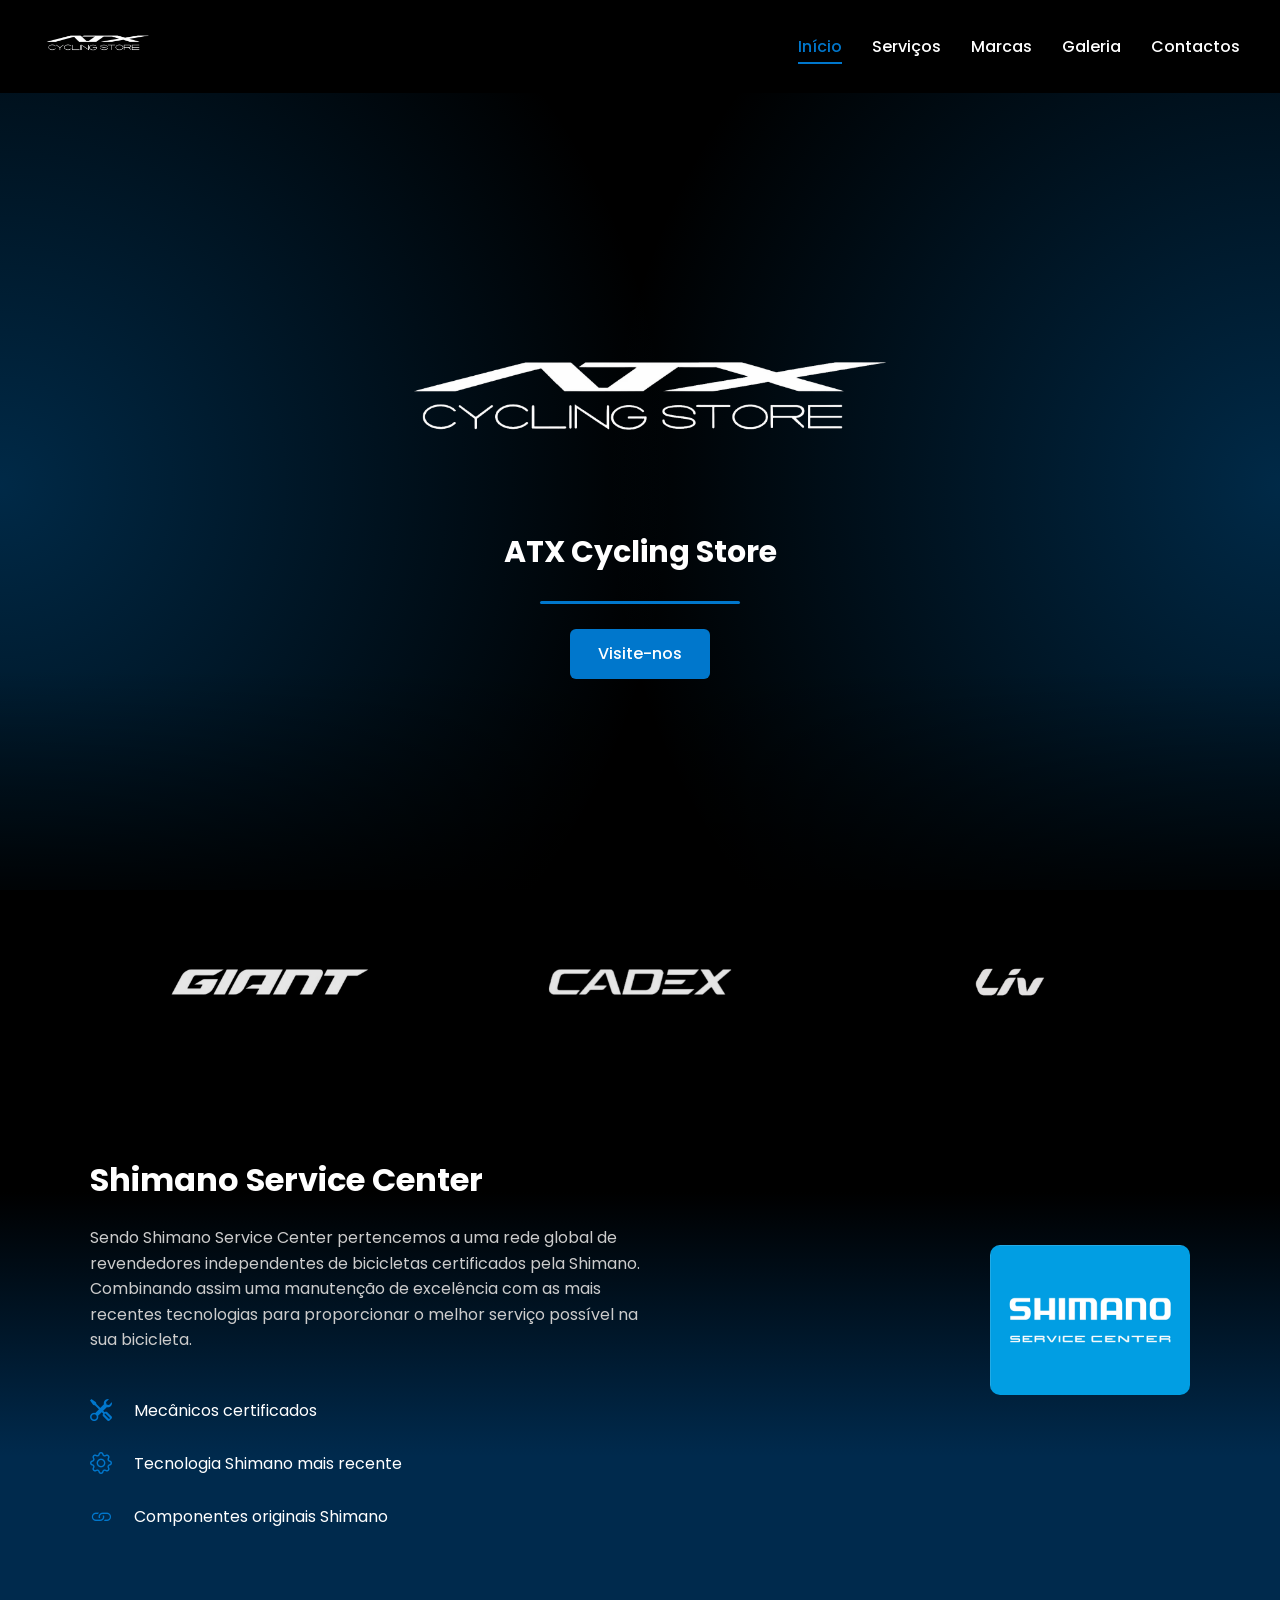
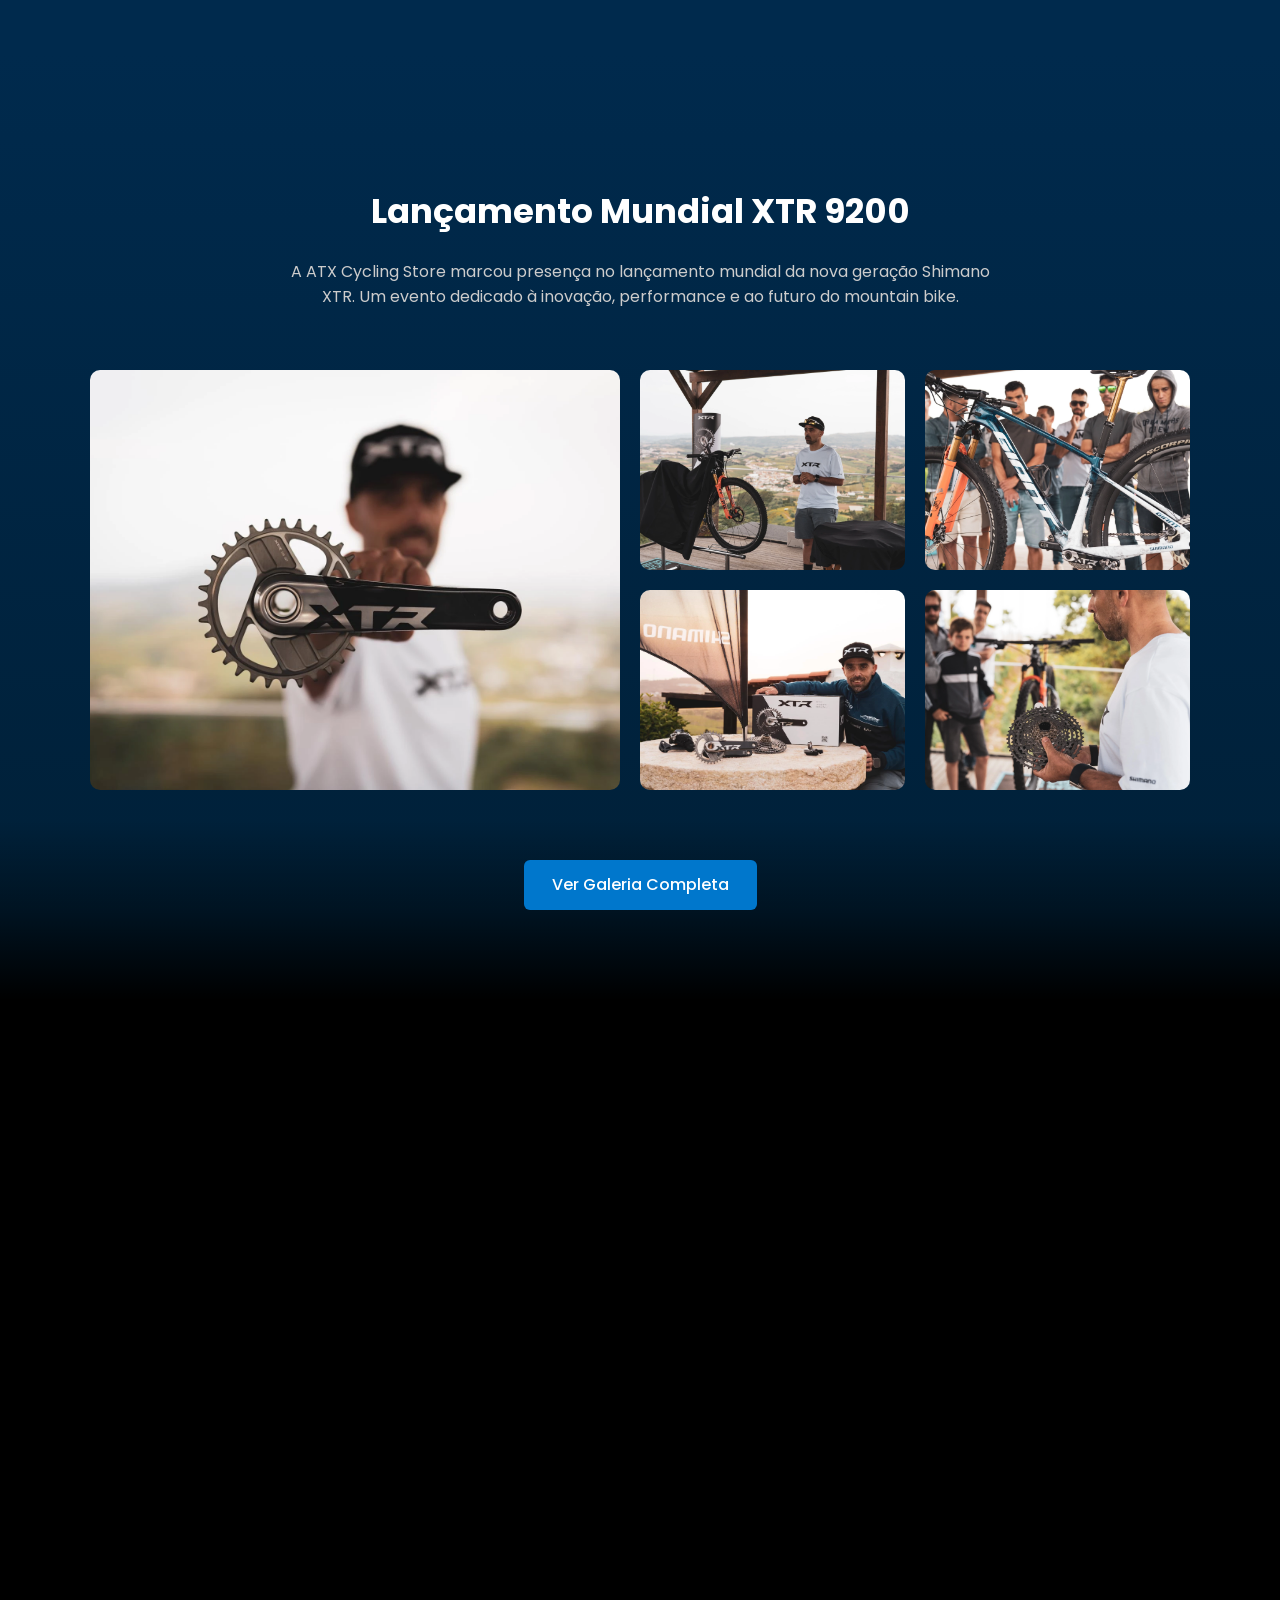
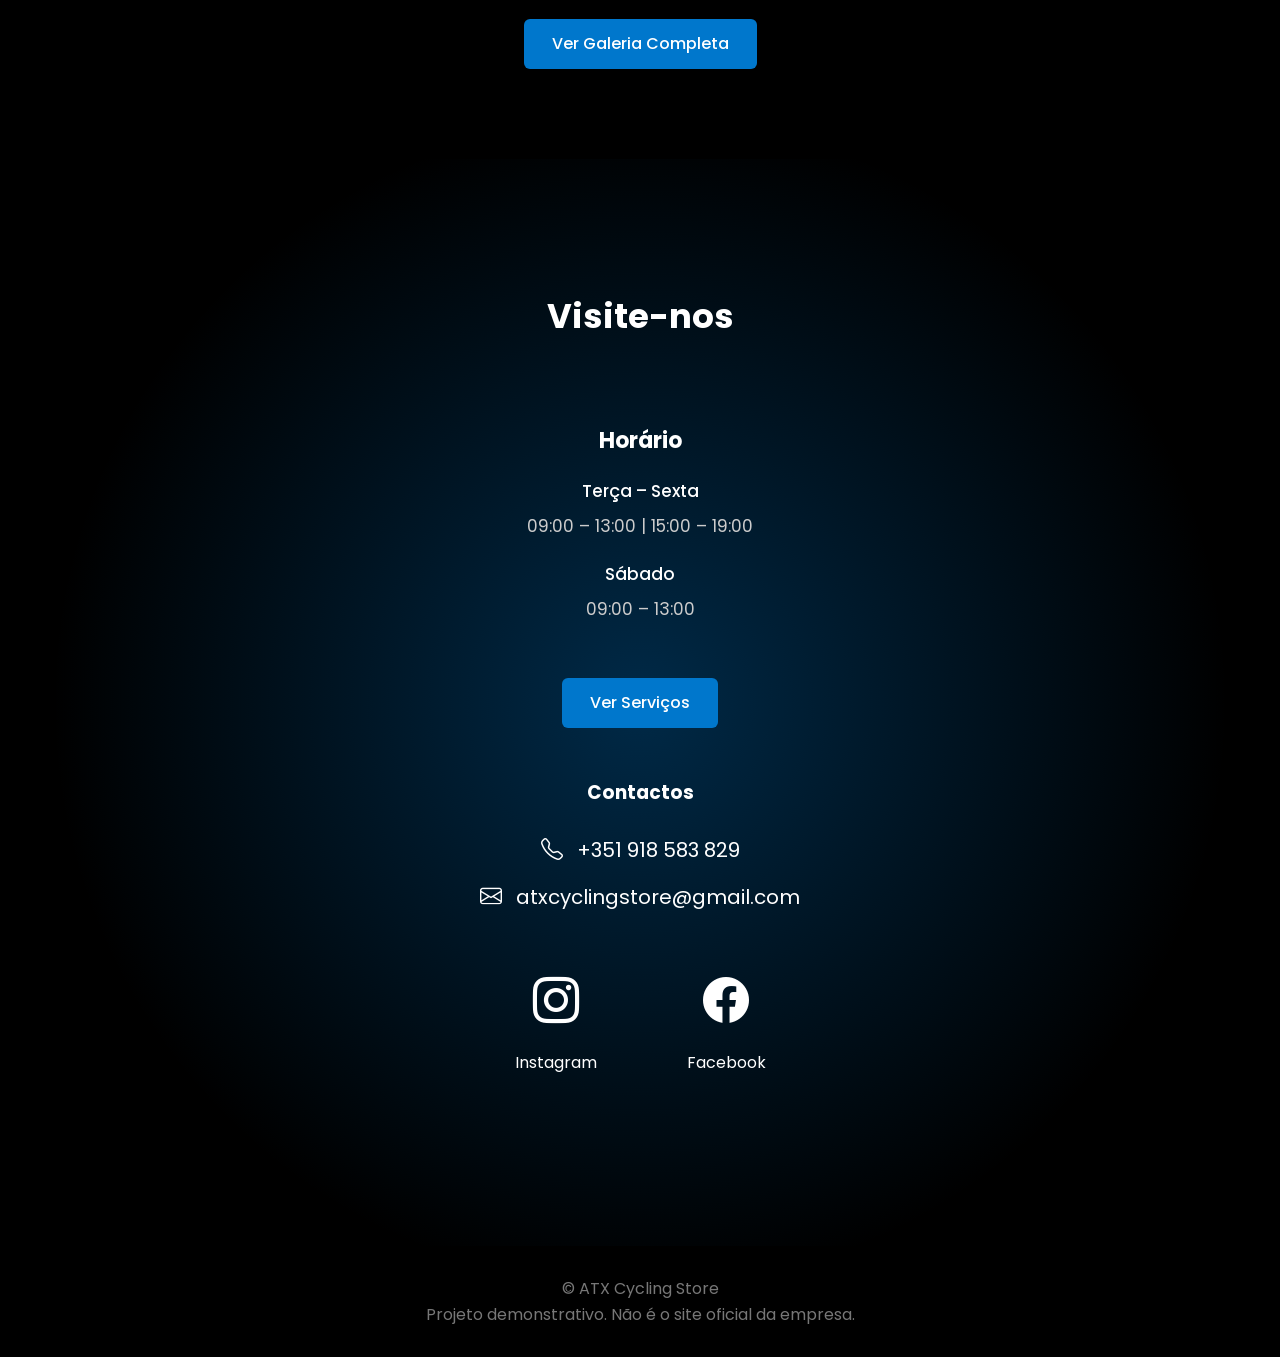
==== commit d97015f9: "add favicon" ====
--- a/index.html
+++ b/index.html
@@ -7,6 +7,8 @@
     <meta name="viewport" content="width=device-width, initial-scale=1.0">
 
     <title>ATX Cycling Store</title>
+
+    <link rel="icon" type="image/png" href="favicon_black.png">
 
     <link rel="stylesheet" href="css/style.css">
 
--- a/css/style.css
+++ b/css/style.css
@@ -1,3 +1,81 @@
+/* ============================= */
+/* RESET GLOBAL */
+/* ============================= */
+
+*,
+*::before,
+*::after {
+    margin:0;
+    padding:0;
+    box-sizing:border-box;
+}
+
+html{
+    -webkit-text-size-adjust:100%;
+}
+
+body{
+
+    margin:0;
+
+    -webkit-font-smoothing:antialiased;
+    -moz-osx-font-smoothing:grayscale;
+
+}
+
+/* remove estilos automáticos */
+button,
+input,
+textarea,
+select{
+
+    font:inherit;
+
+    border:none;
+    outline:none;
+
+    background:none;
+
+    color:inherit;
+
+}
+
+/* remove estilo automático dos links */
+
+a{
+
+    color:inherit;
+    text-decoration:none;
+
+}
+
+/* imagens nunca rebentam layout */
+
+img{
+
+    max-width:100%;
+    height:auto;
+
+}
+
+/* remove highlight azul Android */
+
+*{
+    -webkit-tap-highlight-color: transparent;
+}
+
+/* remove aparência específica do sistema */
+
+button,
+input,
+select{
+
+    appearance:none;
+    -webkit-appearance:none;
+    -moz-appearance:none;
+
+}
+
 * {
     margin: 0;
     padding: 0;
@@ -99,7 +177,7 @@
 
     width: 25px;
     height: 3px;
-    background: white;
+    background: white !important;
     display: block;
 
 }
@@ -172,7 +250,7 @@
     padding: 14px 32px;
 
     background: linear-gradient(180deg, #1f7fd0, #1667a8);
-    color: white;
+    color: white !important;
 
     border-radius: 10px;
     text-decoration: none;
@@ -211,8 +289,7 @@
 .container-marcas img {
     width: 33%;
     max-width: 200px;
-    filter: brightness(0) invert(1);
-    opacity: 0.8;
+    opacity: 0.9;
     transition: 0.3s;
 }
 
@@ -226,32 +303,31 @@
 /* BOTÕES */
 /* ============================= */
 
-.btn-primary{
-
-    display:inline-block;
-
-    width:fit-content;
-
-    padding:12px 28px;
-
-    background:#0077cc;
-    color:white;
-
-    border:none;
-    border-radius:6px;
-
-    font-weight:500;
-    font-size:16px;
-
-    cursor:pointer;
-
-    transition:0.25s;
-}
-
-.btn-primary:hover{
-    background:#005fa3;
-}
-
+.btn-primary {
+
+    display: inline-block;
+
+    width: fit-content;
+
+    padding: 12px 28px;
+
+    background: #0077cc;
+    color: white;
+
+    border: none;
+    border-radius: 6px;
+
+    font-weight: 500;
+    font-size: 16px;
+
+    cursor: pointer;
+
+    transition: 0.25s;
+}
+
+.btn-primary:hover {
+    background: #005fa3;
+}
 
 
 /* ============================= */
@@ -289,7 +365,7 @@
 
 .shimano-logo img {
     width: 200px;
-    border-radius:10px;
+    border-radius: 10px;
 }
 
 .shimano-pontos {
@@ -314,7 +390,6 @@
     font-size: 22px;
     color: #0077cc;
 }
-
 
 
 /* ============================= */
@@ -692,84 +767,84 @@
     max-width: 700px;
 }
 
-.services-cta-top{
+.services-cta-top {
     margin-top: 30px;
 }
 
-.reserva-trigger{
-    background:#0077cc;
-    color:white;
-    padding:12px 28px;
-    border-radius:6px;
-    text-decoration:none;
-    font-weight:500;
-    transition:0.3s;
+.reserva-trigger {
+    background: #0077cc;
+    color: white;
+    padding: 12px 28px;
+    border-radius: 6px;
+    text-decoration: none;
+    font-weight: 500;
+    transition: 0.3s;
     margin-top: 30px;
     margin-bottom: 30px;
 }
 
-.reserva-trigger:hover{
-    background:#005fa3;
-}
-
-.floating-reserva{
-    position:fixed;
-    bottom:30px;
-    right:30px;
-
-    background:#0077cc;
-    color:white;
-
-    padding:14px 22px;
-    border-radius:30px;
-
-    font-weight:500;
-    text-decoration:none;
-
-    box-shadow:0 6px 20px rgba(0,0,0,0.3);
-
-    transition:0.3s;
-
-    opacity:0;
-    pointer-events:none;
-}
-
-.floating-reserva.show{
-    opacity:1;
-    pointer-events:auto;
-}
-
-
-.services-final-cta{
-    text-align:center;
-    margin-top:80px;
-    margin-bottom:100px;
-    max-width:700px;
-    margin-left:auto;
-    margin-right:auto;
+.reserva-trigger:hover {
+    background: #005fa3;
+}
+
+.floating-reserva {
+    position: fixed;
+    bottom: 30px;
+    right: 30px;
+
+    background: #0077cc;
+    color: white;
+
+    padding: 14px 22px;
+    border-radius: 30px;
+
+    font-weight: 500;
+    text-decoration: none;
+
+    box-shadow: 0 6px 20px rgba(0, 0, 0, 0.3);
+
+    transition: 0.3s;
+
+    opacity: 0;
+    pointer-events: none;
+}
+
+.floating-reserva.show {
+    opacity: 1;
+    pointer-events: auto;
+}
+
+
+.services-final-cta {
+    text-align: center;
+    margin-top: 80px;
+    margin-bottom: 100px;
+    max-width: 700px;
+    margin-left: auto;
+    margin-right: auto;
 }
 
 /* ============================= */
 /* RESERVAS */
 /* ============================= */
 
-.reserva-section{
-    padding:120px 20px;
-}
-
-.reserva-container{
-    max-width:650px;
-    margin:auto;
-}
-
-.reserva-container h1{
-    font-size:42px;
-    margin-bottom:10px;
-}
-
-.reserva-intro{
-    color:#aaa;
-    margin-bottom:40px;
+.reserva-section {
+    padding: 120px 20px;
+}
+
+.reserva-container {
+    max-width: 650px;
+    margin: auto;
+}
+
+.reserva-container h1 {
+    font-size: 42px;
+    margin-bottom: 10px;
+}
+
+.reserva-intro {
+    color: #aaa;
+    margin-bottom: 40px;
 }
 
 input[type="date"]::-webkit-calendar-picker-indicator {
@@ -782,219 +857,216 @@
 }
 
 
-
-
-
 /* STEPS */
 
-.reserva-steps{
-    display:flex;
-    justify-content:space-between;
-    margin-bottom:40px;
-}
-
-.step{
-    display:flex;
-    align-items:center;
-    gap:10px;
-    color:#777;
-    font-size:14px;
-}
-
-.step span{
-    width:28px;
-    height:28px;
-    border-radius:50%;
-    border:1px solid #444;
-    display:flex;
-    align-items:center;
-    justify-content:center;
-}
-
-.step.active span{
-    background:#0077cc;
-    border:none;
-    color:white;
-}
-
-.step.active{
-    color:white;
+.reserva-steps {
+    display: flex;
+    justify-content: space-between;
+    margin-bottom: 40px;
+}
+
+.step {
+    display: flex;
+    align-items: center;
+    gap: 10px;
+    color: #777;
+    font-size: 14px;
+}
+
+.step span {
+    width: 28px;
+    height: 28px;
+    border-radius: 50%;
+    border: 1px solid #444;
+    display: flex;
+    align-items: center;
+    justify-content: center;
+}
+
+.step.active span {
+    background: #0077cc;
+    border: none;
+    color: white;
+}
+
+.step.active {
+    color: white;
 }
 
 
 /* FORMULÁRIO */
 
-.reserva-form{
-    display:flex;
-    flex-direction:column;
-    gap:28px;
-}
-
-.form-group{
-    display:flex;
-    flex-direction:column;
-    gap:8px;
-}
-
-.form-group select{
-
-    background:#111;
-    color:white;
-
-    border:1px solid #333;
-    border-radius:6px;
-
-    padding:12px;
-    padding-right:40px;
-
-    appearance:none;
-    -webkit-appearance:none;
-    -moz-appearance:none;
-
-    cursor:pointer;
-
-    background-image:url("data:image/svg+xml,%3Csvg xmlns='http://www.w3.org/2000/svg' fill='white' viewBox='0 0 16 16'%3E%3Cpath d='M2 5l6 6 6-6'/%3E%3C/svg%3E");
-
-    background-repeat:no-repeat;
-    background-position:right 14px center;
-    background-size:12px;
+.reserva-form {
+    display: flex;
+    flex-direction: column;
+    gap: 28px;
+}
+
+.form-group {
+    display: flex;
+    flex-direction: column;
+    gap: 8px;
+}
+
+.form-group select {
+
+    background: #111;
+    color: white;
+
+    border: 1px solid #333;
+    border-radius: 6px;
+
+    padding: 12px;
+    padding-right: 40px;
+
+    appearance: none;
+    -webkit-appearance: none;
+    -moz-appearance: none;
+
+    cursor: pointer;
+
+    background-image: url("data:image/svg+xml,%3Csvg xmlns='http://www.w3.org/2000/svg' fill='white' viewBox='0 0 16 16'%3E%3Cpath d='M2 5l6 6 6-6'/%3E%3C/svg%3E");
+
+    background-repeat: no-repeat;
+    background-position: right 14px center;
+    background-size: 12px;
 }
 
 
 .form-group input,
-.form-group textarea{
-
-    background:#111;
-    color:#fff;
-
-    border:1px solid #333;
-    border-radius:6px;
-
-    padding:12px;
-
-    font-family:'Poppins', sans-serif;
+.form-group textarea {
+
+    background: #111;
+    color: #fff;
+
+    border: 1px solid #333;
+    border-radius: 6px;
+
+    padding: 12px;
+
+    font-family: 'Poppins', sans-serif;
 
 }
 
 .form-group input:focus,
 .form-group select:focus,
-.form-group textarea:focus{
-
-    outline:none;
-
-    border-color:#0077cc;
-
-    box-shadow:0 0 0 1px #0077cc;
+.form-group textarea:focus {
+
+    outline: none;
+
+    border-color: #0077cc;
+
+    box-shadow: 0 0 0 1px #0077cc;
 
 }
 
 /* BOTÕES */
 
-.form-buttons{
-    display:flex;
-    gap:16px;
-    margin-top:10px;
-}
-
-.form-step button{
-    margin-top:10px;
-}
-
-
-.btn-reserva-submit{
-
-    padding:14px 24px;
-    background:#0077cc;
-    border:none;
-
-    color:white;
-    font-weight:500;
-    border-radius:6px;
-
-    cursor:pointer;
-    transition:0.3s;
-}
-
-.btn-reserva-submit:hover{
-    background:#005fa3;
-}
-
-
-.btn-cancelar{
-
-    padding:14px 24px;
-    background:#222;
-    border:1px solid #444;
-
-    color:#aaa;
-    border-radius:6px;
-
-    cursor:pointer;
-}
-
-.btn-cancelar:hover{
-    background:#333;
+.form-buttons {
+    display: flex;
+    gap: 16px;
+    margin-top: 10px;
+}
+
+.form-step button {
+    margin-top: 10px;
+}
+
+
+.btn-reserva-submit {
+
+    padding: 14px 24px;
+    background: #0077cc;
+    border: none;
+
+    color: white;
+    font-weight: 500;
+    border-radius: 6px;
+
+    cursor: pointer;
+    transition: 0.3s;
+}
+
+.btn-reserva-submit:hover {
+    background: #005fa3;
+}
+
+
+.btn-cancelar {
+
+    padding: 14px 24px;
+    background: #222;
+    border: 1px solid #444;
+
+    color: #aaa;
+    border-radius: 6px;
+
+    cursor: pointer;
+}
+
+.btn-cancelar:hover {
+    background: #333;
 }
 
 
 /* BOTÃO VOLTAR */
 
-.btn-voltar{
-    background:none;
-    border:none;
-    color:#0077cc;
-    margin-bottom:30px;
-    cursor:pointer;
-}
-
-.form-step{
-    display:none;
-}
-
-.form-step.active{
-    display:block;
-}
-
-.resumo{
-    background:#111;
-    border:1px solid #333;
-    padding:24px;
-    border-radius:8px;
-    margin-top:10px;
-}
-
-.resumo p{
-    margin-bottom:14px;
-}
-
-.form-step h3{
-    margin-bottom:18px;
-}
-
-
-.reserva-steps{
-    display:flex;
-    gap:30px;
-    margin-bottom:40px;
-}
-
-.step{
-    opacity:0.4;
-    transition:0.3s;
-}
-
-.step.active{
-    opacity:1;
-}
-
-.step.done span{
-    background:#0077cc;
-    border:none;
-    color:white;
-}
-
-.step.done{
-    opacity:1;
+.btn-voltar {
+    background: none;
+    border: none;
+    color: #0077cc;
+    margin-bottom: 30px;
+    cursor: pointer;
+}
+
+.form-step {
+    display: none;
+}
+
+.form-step.active {
+    display: block;
+}
+
+.resumo {
+    background: #111;
+    border: 1px solid #333;
+    padding: 24px;
+    border-radius: 8px;
+    margin-top: 10px;
+}
+
+.resumo p {
+    margin-bottom: 14px;
+}
+
+.form-step h3 {
+    margin-bottom: 18px;
+}
+
+
+.reserva-steps {
+    display: flex;
+    gap: 30px;
+    margin-bottom: 40px;
+}
+
+.step {
+    opacity: 0.4;
+    transition: 0.3s;
+}
+
+.step.active {
+    opacity: 1;
+}
+
+.step.done span {
+    background: #0077cc;
+    border: none;
+    color: white;
+}
+
+.step.done {
+    opacity: 1;
 }
 
 
@@ -1002,57 +1074,57 @@
 /* CONFIRMAÇÃO */
 /* ============================= */
 
-.confirmacao-section{
-    padding:180px 20px;
-    text-align:center;
-}
-
-.confirmacao-container{
-    max-width:600px;
-    margin:auto;
-}
-
-.confirmacao-container h1{
-    font-size:42px;
-    margin-bottom:20px;
-}
-
-.confirmacao-mensagem{
-    font-size:18px;
-    margin-bottom:10px;
-}
-
-.confirmacao-info{
-    color:#aaa;
-    margin-bottom:40px;
-    line-height:1.6;
-}
-
-.confirmacao-check{
-    width:70px;
-    height:70px;
-    margin:0 auto 30px auto;
-}
-
-.checkmark{
-    width:70px;
-    height:70px;
-}
-
-.checkmark-check{
-
-    stroke-dasharray:48;
-    stroke-dashoffset:48;
-
-    animation:drawCheck 0.6s ease forwards;
-    animation-delay:0.2s;
-
-}
-
-@keyframes drawCheck{
-
-    to{
-        stroke-dashoffset:0;
+.confirmacao-section {
+    padding: 180px 20px;
+    text-align: center;
+}
+
+.confirmacao-container {
+    max-width: 600px;
+    margin: auto;
+}
+
+.confirmacao-container h1 {
+    font-size: 42px;
+    margin-bottom: 20px;
+}
+
+.confirmacao-mensagem {
+    font-size: 18px;
+    margin-bottom: 10px;
+}
+
+.confirmacao-info {
+    color: #aaa;
+    margin-bottom: 40px;
+    line-height: 1.6;
+}
+
+.confirmacao-check {
+    width: 70px;
+    height: 70px;
+    margin: 0 auto 30px auto;
+}
+
+.checkmark {
+    width: 70px;
+    height: 70px;
+}
+
+.checkmark-check {
+
+    stroke-dasharray: 48;
+    stroke-dashoffset: 48;
+
+    animation: drawCheck 0.6s ease forwards;
+    animation-delay: 0.2s;
+
+}
+
+@keyframes drawCheck {
+
+    to {
+        stroke-dashoffset: 0;
     }
 
 }
@@ -1198,7 +1270,7 @@
 
 }
 
-.contact-block:hover{
+.contact-block:hover {
     filter: grayscale(0%);
     opacity: 1;
 
@@ -1263,128 +1335,131 @@
 /* GALERIA */
 /* ============================= */
 
-#galeria{
-    padding:120px 40px;
-    max-width:1400px;
-    margin:auto;
-}
-
-.titulo{
-    text-align:center;
-    font-size:40px;
-    margin-bottom:80px;
-}
-
-.categoria{
-    font-size:24px;
-    margin:60px 0 30px 0;
-}
-
-.categoria, h2{
+#galeria {
+    padding: 120px 40px;
+    max-width: 1400px;
+    margin: auto;
+}
+
+.titulo {
+    text-align: center;
+    font-size: 40px;
+    margin-bottom: 80px;
+}
+
+.categoria {
+    font-size: 24px;
+    margin: 60px 0 30px 0;
+}
+
+.categoria, h2 {
     margin-top: 40px;
     margin-bottom: 20px;
 }
 
-.gal-divider{
-    width:200px;
-    height:3px;
-
-    background:linear-gradient(
-        90deg,
-        transparent,
-        #0077cc,
-        transparent
+.gal-divider {
+    width: 200px;
+    height: 3px;
+
+    background: linear-gradient(
+            90deg,
+            transparent,
+            #0077cc,
+            transparent
     );
 
-    margin:20px auto 35px auto;
+    margin: 20px auto 35px auto;
 }
 
 /* MASONRY */
 
-.grid-galeria{
-    column-count:4;
-    column-gap:20px;
+.grid-galeria {
+    column-count: 4;
+    column-gap: 20px;
 }
 
 
 /* IMAGENS */
 
-.grid-galeria img{
-
-    width:100%;
-    margin-bottom:20px;
-    border-radius:12px;
-
-    break-inside:avoid;
-
-    cursor:pointer;
-
-    opacity:0;
-    transform:translateY(20px);
-
-    transition:
-    transform .35s ease,
+.grid-galeria img {
+
+    width: 100%;
+    margin-bottom: 20px;
+    border-radius: 12px;
+
+    break-inside: avoid;
+
+    cursor: pointer;
+
+    opacity: 0;
+    transform: translateY(20px);
+
+    transition: transform .35s ease,
     box-shadow .35s ease,
     opacity .6s ease;
 }
 
-.grid-galeria img.show{
-    opacity:1;
-    transform:translateY(0);
-}
-
-.grid-galeria img:hover{
-    transform:scale(1.03);
-    box-shadow:0 15px 40px rgba(0,0,0,0.15);
-}
-
-#lightbox{
-    position:fixed;
-    inset:0;
-    background:rgba(0,0,0,0.92);
-
-    display:none;
-    align-items:center;
-    justify-content:center;
-
-    z-index:999;
-}
-
-#lightbox img{
-    max-width:90%;
-    max-height:90%;
-    border-radius:8px;
-}
-
-#close-lightbox{
-    position:absolute;
-    top:25px;
-    right:40px;
-    font-size:40px;
-    color:white;
-    cursor:pointer;
+.grid-galeria img.show {
+    opacity: 1;
+    transform: translateY(0);
+}
+
+.grid-galeria img:hover {
+    transform: scale(1.03);
+    box-shadow: 0 15px 40px rgba(0, 0, 0, 0.15);
+}
+
+#lightbox {
+    position: fixed;
+    inset: 0;
+    background: rgba(0, 0, 0, 0.92);
+
+    display: none;
+    align-items: center;
+    justify-content: center;
+
+    z-index: 999;
+}
+
+#lightbox img {
+    max-width: 90%;
+    max-height: 90%;
+    border-radius: 8px;
+}
+
+#close-lightbox {
+    position: absolute;
+    top: 25px;
+    right: 40px;
+    font-size: 40px;
+    color: white;
+    cursor: pointer;
 }
 
 /* setas */
 
-.nav{
-    position:absolute;
-    top:50%;
-    transform:translateY(-50%);
-    font-size:50px;
-    color:white;
-    cursor:pointer;
-    padding:10px;
-    user-select:none;
-}
-
-.prev{ left:30px; }
-.next{ right:30px; }
-
-.nav:hover{
-    opacity:0.7;
-}
-
+.nav {
+    position: absolute;
+    top: 50%;
+    transform: translateY(-50%);
+    font-size: 50px;
+    color: white;
+    cursor: pointer;
+    padding: 10px;
+    user-select: none;
+}
+
+.prev {
+    left: 30px;
+}
+
+.next {
+    right: 30px;
+}
+
+.nav:hover {
+    opacity: 0.7;
+}
 
 
 /* ============================= */
@@ -1392,28 +1467,28 @@
 /* ============================= */
 
 /* TABLET */
-@media (max-width: 1100px){
-
-    .grid-galeria{
-        column-count:3;
-    }
-
-    .projetos-galeria{
+@media (max-width: 1100px) {
+
+    .grid-galeria {
+        column-count: 3;
+    }
+
+    .projetos-galeria {
         grid-template-columns: repeat(4, 1fr);
     }
 
-    .maps-button{
+    .maps-button {
         white-space: nowrap;
     }
 }
 
-@media (min-width: 769px){
-
-    .shimano-pontos{
+@media (min-width: 769px) {
+
+    .shimano-pontos {
         align-items: flex-start;
     }
 
-    .ponto{
+    .ponto {
         margin: 0;
         max-width: none;
     }
@@ -1422,84 +1497,84 @@
 
 
 /* MOBILE */
-@media (max-width: 768px){
+@media (max-width: 768px) {
 
     /* ESPAÇAMENTO GLOBAL */
-    section{
-        padding:70px 20px;
+    section {
+        padding: 70px 20px;
     }
 
     /* NAVBAR */
-    .navbar{
-        padding:15px 20px;
-    }
-
-    .nav-links{
-        position:fixed;
-        top:80px;
-        left:0;
-        width:100%;
-        background:#000;
-
-        flex-direction:column;
-        align-items:center;
-        gap:35px;
-        padding:40px 0;
-
-        transform:translateY(-20px);
-        opacity:0;
-        pointer-events:none;
-
-        transition:all 0.35s ease;
-        z-index:999;
-    }
-
-    .nav-links.active{
-        transform:translateY(0);
-        opacity:1;
-        pointer-events:auto;
-    }
-
-    .hamburger{
-        display:flex;
+    .navbar {
+        padding: 15px 20px;
+    }
+
+    .nav-links {
+        position: fixed;
+        top: 80px;
+        left: 0;
+        width: 100%;
+        background: #000;
+
+        flex-direction: column;
+        align-items: center;
+        gap: 35px;
+        padding: 40px 0;
+
+        transform: translateY(-20px);
+        opacity: 0;
+        pointer-events: none;
+
+        transition: all 0.35s ease;
+        z-index: 999;
+    }
+
+    .nav-links.active {
+        transform: translateY(0);
+        opacity: 1;
+        pointer-events: auto;
+    }
+
+    .hamburger {
+        display: flex;
     }
 
 
     /* HERO */
-    .hero{
-        min-height:90svh;
-        padding:0 20px;
-    }
-
-    .hero-logo{
+    .hero {
+        min-height: 90svh;
+        padding: 0 20px;
+    }
+
+    .hero-logo {
         width: clamp(220px, 60vw, 400px);
     }
 
-    .hero h1{
-        font-size:22px;
+    .hero h1 {
+        font-size: 22px;
     }
 
 
     /* MARCAS */
-    .container-marcas{
-        flex-direction:column;
-        gap:30px;
-    }
-
-    .container-marcas img{
-        width:60%;
-        max-width:180px;
-    }
-
-    .hero-marcas{
-        padding:80px 20px;
-    }
-
-    .hero-marcas img{
+    .container-marcas {
+        flex-direction: column;
+        gap: 30px;
+    }
+
+    .container-marcas img {
+        width: 60%;
+        max-width: 180px;
+    }
+
+    .hero-marcas {
+        padding: 80px 20px;
+    }
+
+    .hero-marcas img {
         margin: 40px;
     }
 
-    .brands-grid img{
+    .brands-grid img {
         max-width: 110px;
     }
 
@@ -1510,59 +1585,59 @@
 
 
     /* SHIMANO */
-    .shimano-container{
-        flex-direction:column;
-        text-align:center;
-        gap:40px;
-    }
-
-    .shimano-texto{
-        max-width:100%;
-    }
-
-    .shimano-logo img{
-        width:100%;
-        max-width:200px;
-        margin-top:20px;
-    }
-
-    .shimano-pontos{
-        align-items:center;
+    .shimano-container {
+        flex-direction: column;
+        text-align: center;
+        gap: 40px;
+    }
+
+    .shimano-texto {
+        max-width: 100%;
+    }
+
+    .shimano-logo img {
+        width: 100%;
+        max-width: 200px;
+        margin-top: 20px;
+    }
+
+    .shimano-pontos {
+        align-items: center;
     }
 
 
     /* EVENTO */
-    .evento-galeria{
+    .evento-galeria {
         grid-template-columns:1fr;
         grid-template-rows:auto;
     }
 
-    .evento-galeria img{
-        height:220px;
-    }
-
-    .evento-galeria img:first-child{
-        grid-row:auto;
+    .evento-galeria img {
+        height: 220px;
+    }
+
+    .evento-galeria img:first-child {
+        grid-row: auto;
     }
 
 
     /* PROJETOS */
-    .projetos-galeria{
+    .projetos-galeria {
         grid-template-columns:1fr;
     }
 
 
     /* SERVIÇOS */
-    .services-section{
-        padding:80px 20px;
-    }
-
-    .services-title{
-        font-size:32px;
-    }
-
-    .services-category{
-        font-size:24px;
+    .services-section {
+        padding: 80px 20px;
+    }
+
+    .services-title {
+        font-size: 32px;
+    }
+
+    .services-category {
+        font-size: 24px;
     }
 
     .service-header {
@@ -1572,93 +1647,93 @@
         gap: 10px;
     }
 
-    .price{
-        font-size:18px;
+    .price {
+        font-size: 18px;
     }
 
 
     /* CONTACTOS */
-    .contact-container{
+    .contact-container {
         grid-template-columns:1fr;
-        gap:40px;
-    }
-
-    .contact-info{
-        max-width:100%;
-        text-align:center;
-    }
-
-    .map-container{
-        height:300px;
+        gap: 40px;
+    }
+
+    .contact-info {
+        max-width: 100%;
+        text-align: center;
+    }
+
+    .map-container {
+        height: 300px;
     }
 
 
     /* GALERIA */
-    .grid-galeria{
-        column-count:2;
+    .grid-galeria {
+        column-count: 2;
     }
 
 
     /* LIGHTBOX */
-    .nav{
-        top:auto;
-        bottom:25px;
-        transform:none;
-        font-size:40px;
-    }
-
-    .prev{
-        left:30%;
-    }
-
-    .next{
-        right:30%;
+    .nav {
+        top: auto;
+        bottom: 25px;
+        transform: none;
+        font-size: 40px;
+    }
+
+    .prev {
+        left: 30%;
+    }
+
+    .next {
+        right: 30%;
     }
 
 }
 
 
 /* MOBILE PEQUENO */
-@media (max-width: 500px){
-
-    .grid-galeria{
-        column-count:1;
-    }
-
-    .projetos-galeria{
+@media (max-width: 500px) {
+
+    .grid-galeria {
+        column-count: 1;
+    }
+
+    .projetos-galeria {
         grid-template-columns:1fr;
     }
 
-    .hero h1{
-        font-size:20px;
-    }
-
-    .reserva-steps{
+    .hero h1 {
+        font-size: 20px;
+    }
+
+    .reserva-steps {
         flex-wrap: wrap;
         justify-content: center;
         gap: 15px;
     }
 
-    .brands-grid img{
+    .brands-grid img {
         max-width: 100px;
     }
 
-    .brands-grid{
+    .brands-grid {
         gap: 30px;
         grid-template-columns: repeat(2, 1fr);
     }
 
 }
 
-@media (max-width: 480px){
-
-    .ponto{
+@media (max-width: 480px) {
+
+    .ponto {
         margin: 0;
         max-width: none;
         text-align: left;
     }
 
-    .shimano-pontos{
+    .shimano-pontos {
         align-items: flex-start;
     }
 
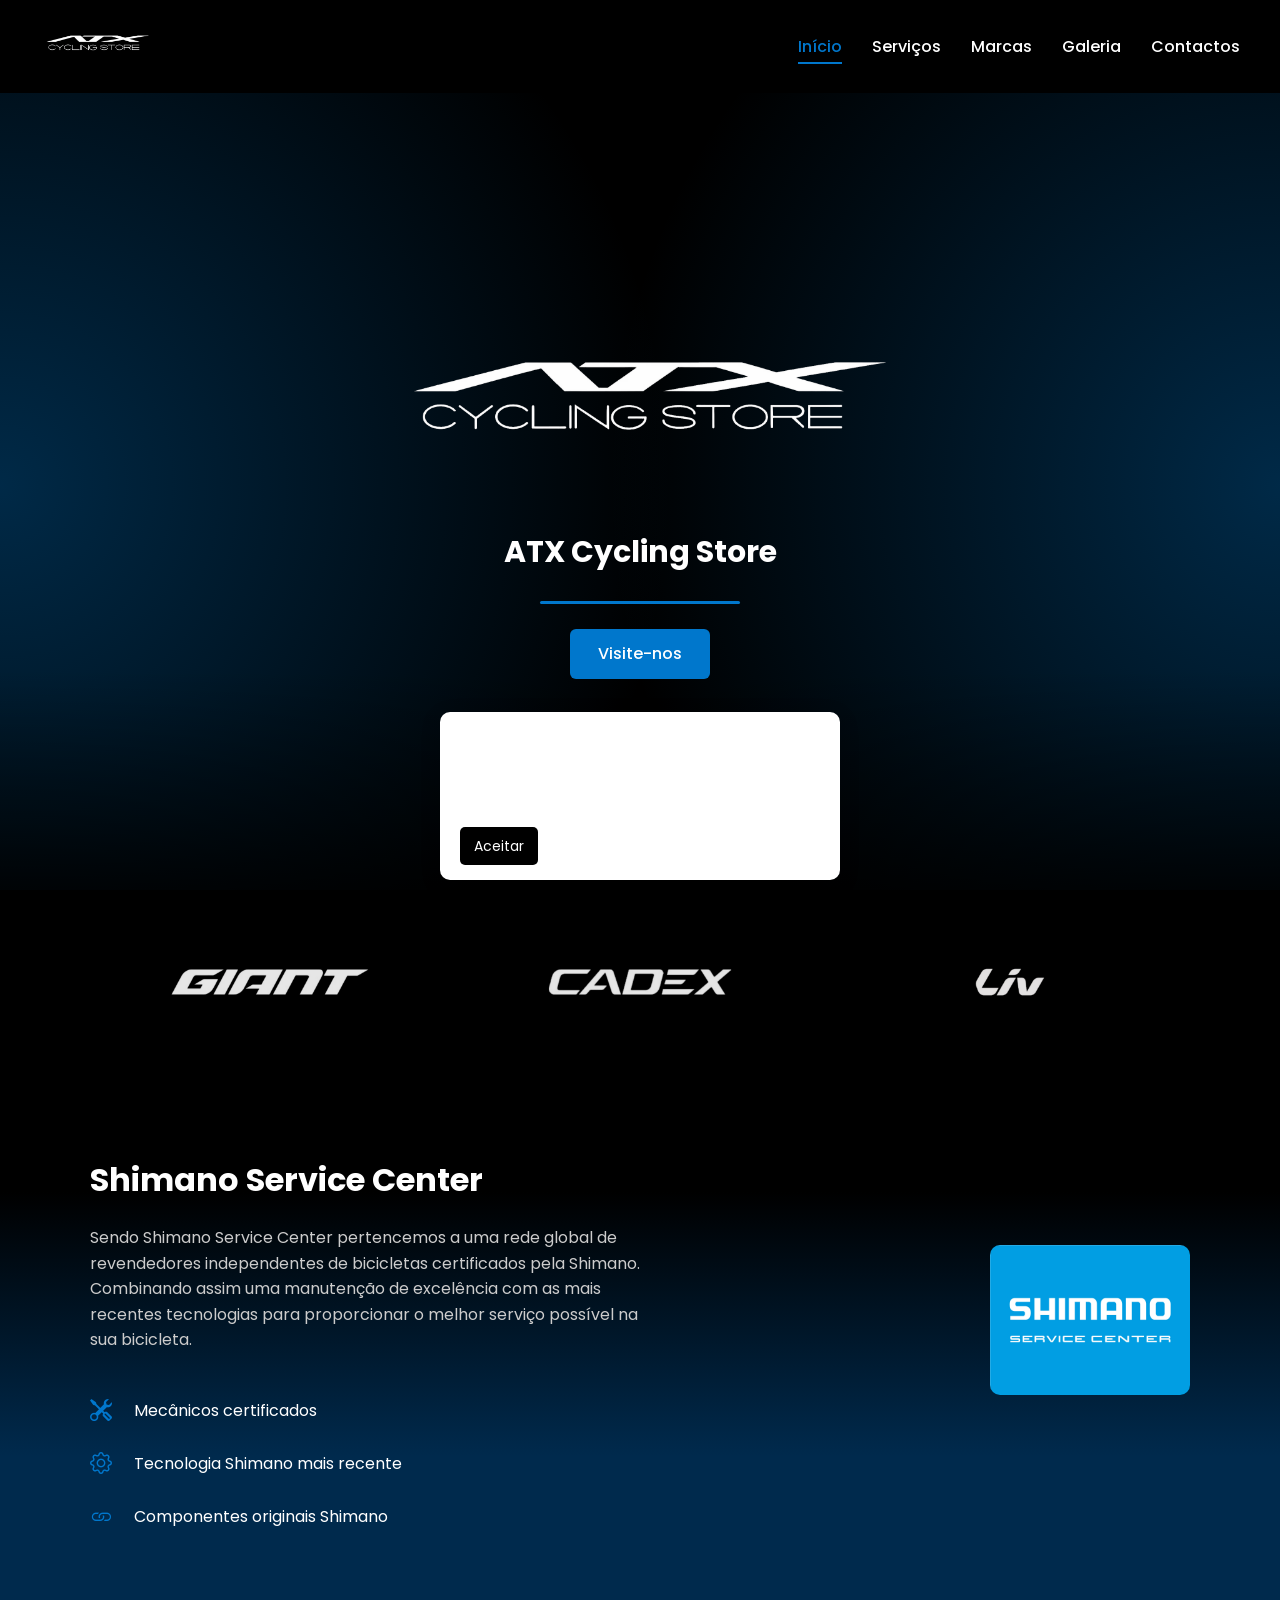
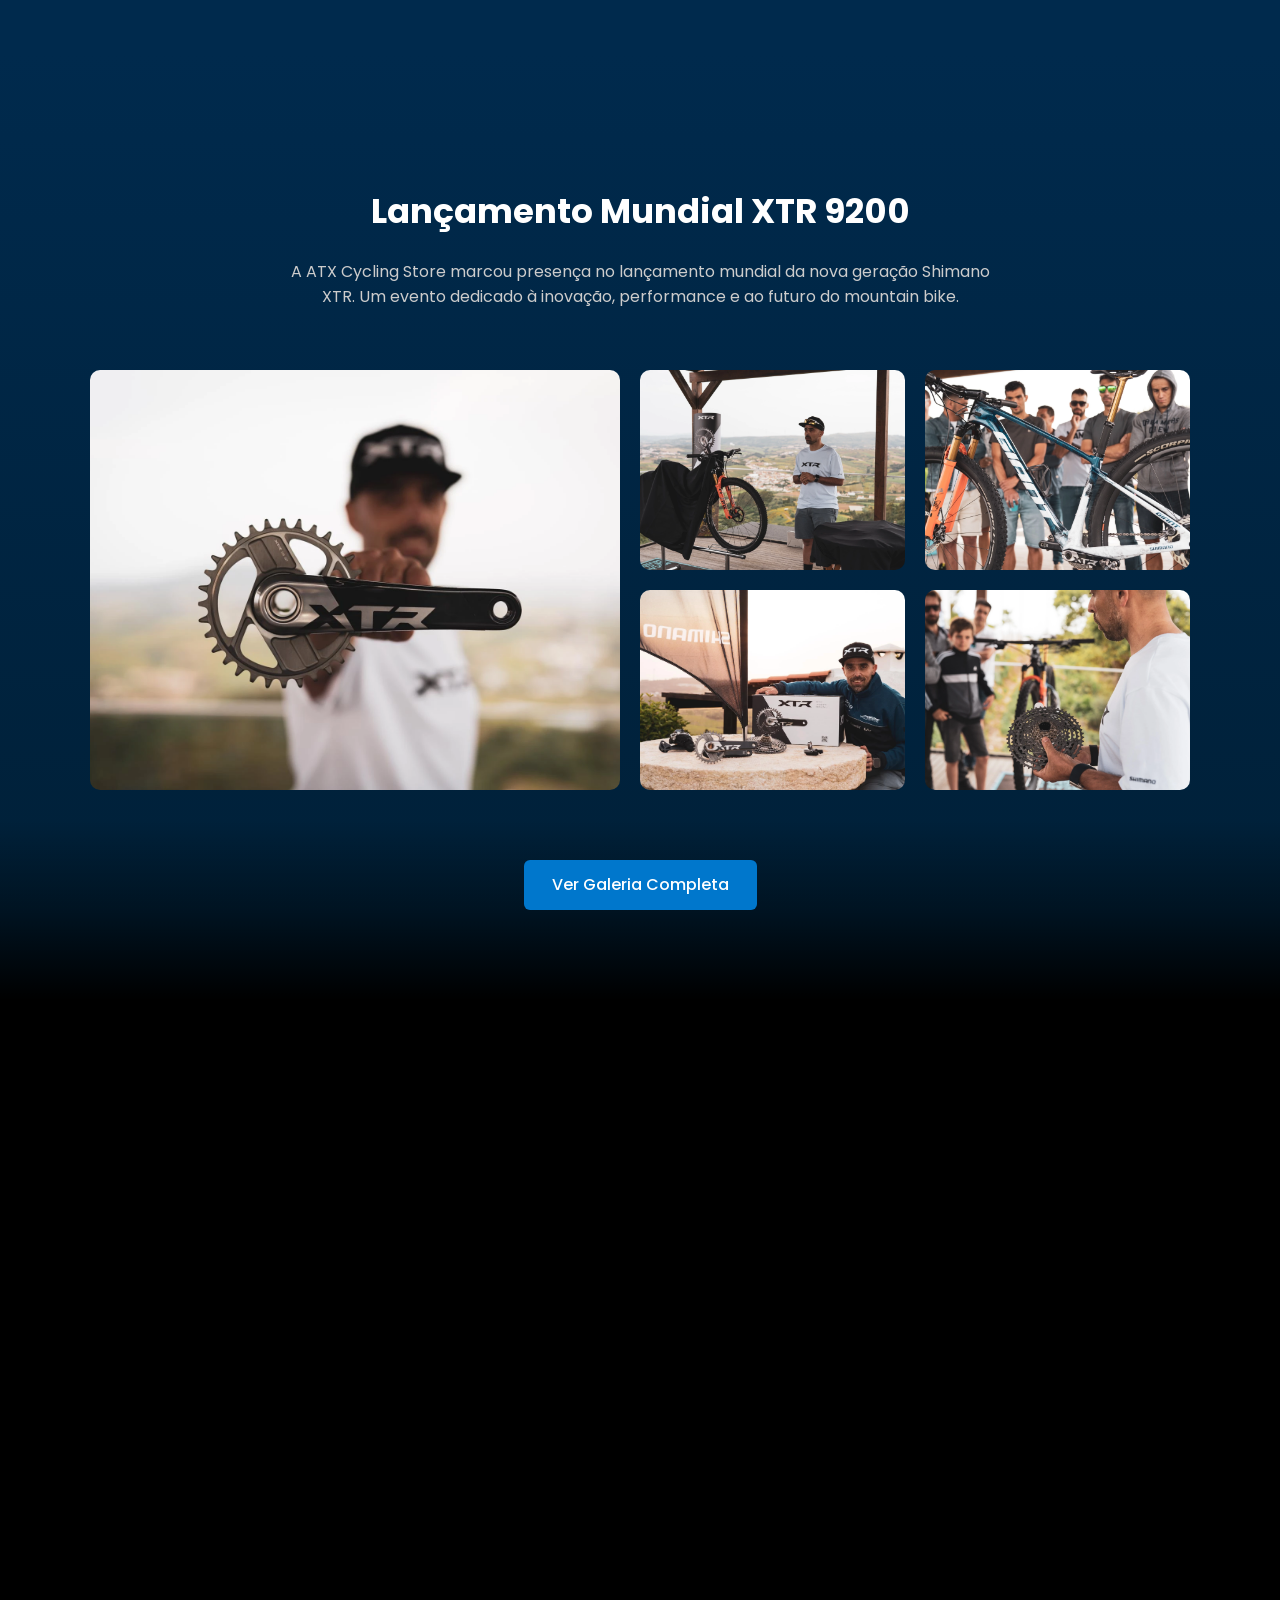
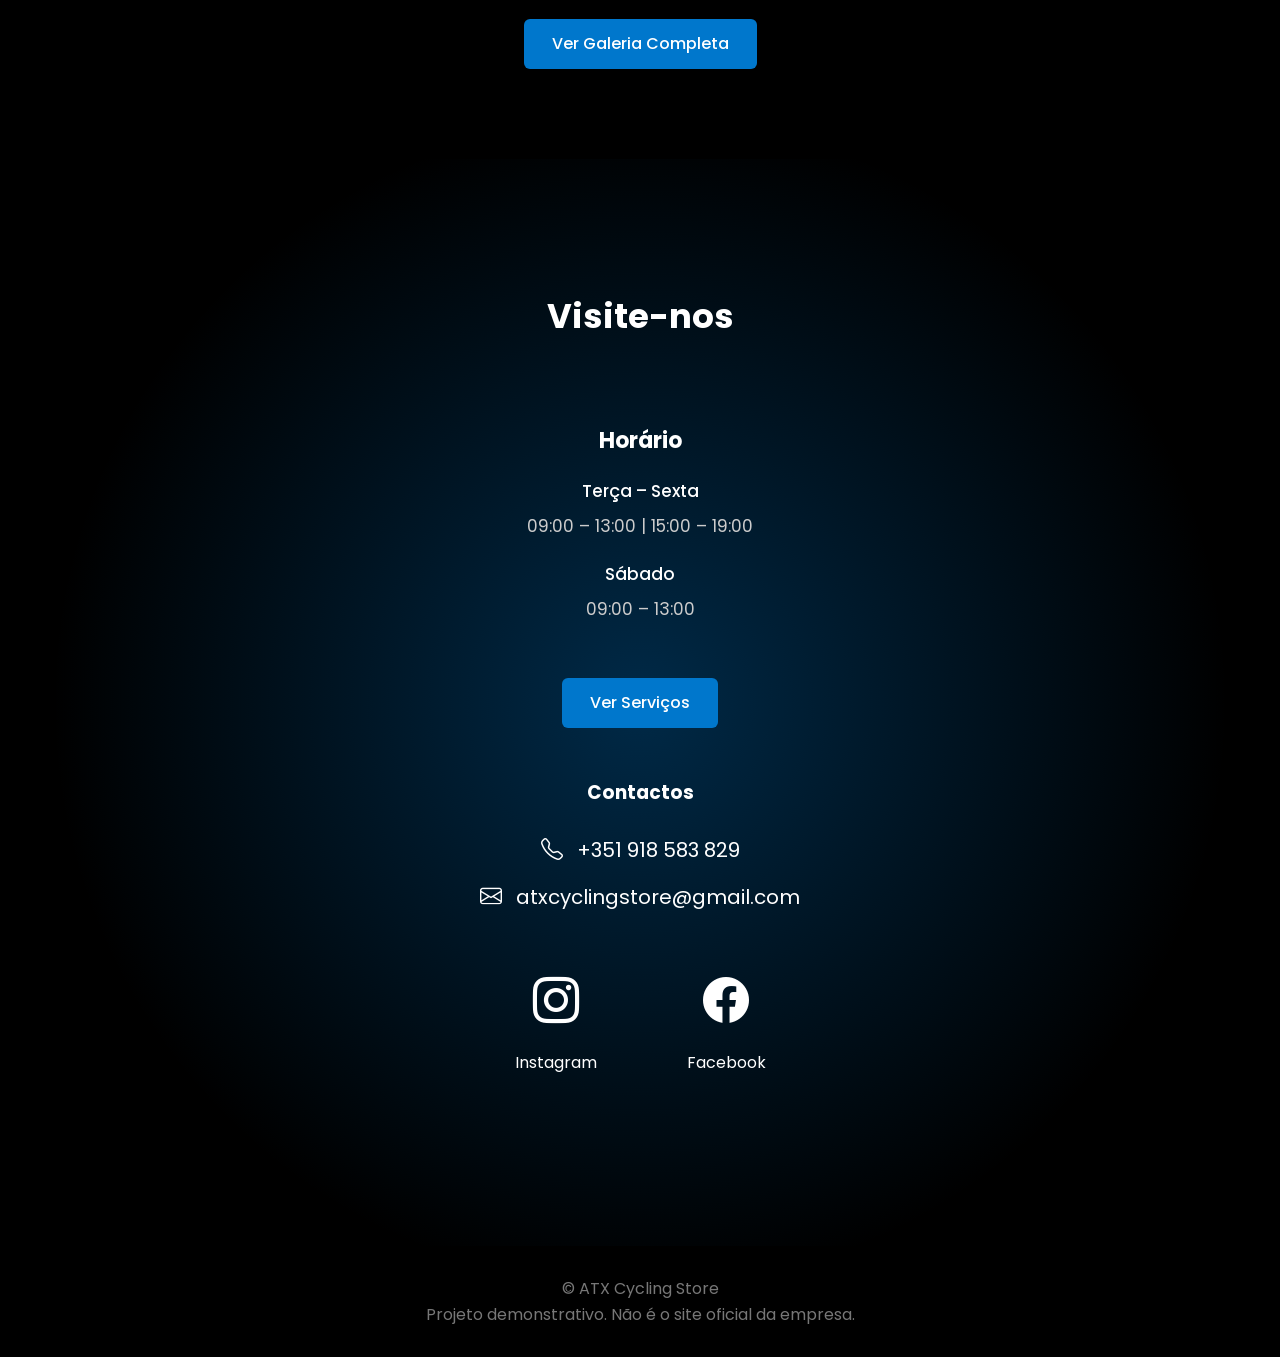
==== commit d559852b: "cookies" ====
--- a/index.html
+++ b/index.html
@@ -20,6 +20,53 @@
 
 </head>
 
+<div id="cookie-banner" class="cookie-banner">
+    <p>
+        Este site utiliza cookies para melhorar a experiência do utilizador e processar marcações.
+        Ao continuar a navegar, concorda com a nossa
+        <a href="/termos" target="_blank">Política de Privacidade</a>.
+    </p>
+    <button onclick="acceptCookies()">Aceitar</button>
+</div>
+
+<style>
+    .cookie-banner {
+        position: fixed;
+        bottom: 20px;
+        left: 50%;
+        transform: translateX(-50%);
+        background: white;
+        border-radius: 10px;
+        padding: 15px 20px;
+        box-shadow: 0 5px 20px rgba(0, 0, 0, 0.15);
+        font-size: 14px;
+        max-width: 400px;
+        z-index: 9999;
+    }
+
+    .cookie-banner button {
+        margin-top: 10px;
+        padding: 8px 14px;
+        border: none;
+        background: black;
+        color: white;
+        border-radius: 5px;
+        cursor: pointer;
+    }
+</style>
+
+<script>
+    function acceptCookies() {
+        localStorage.setItem("cookiesAccepted", "true");
+        document.getElementById("cookie-banner").style.display = "none";
+    }
+
+    if (localStorage.getItem("cookiesAccepted")) {
+        document.addEventListener("DOMContentLoaded", () => {
+            document.getElementById("cookie-banner").style.display = "none";
+        });
+    }
+</script>
 
 <body>
 
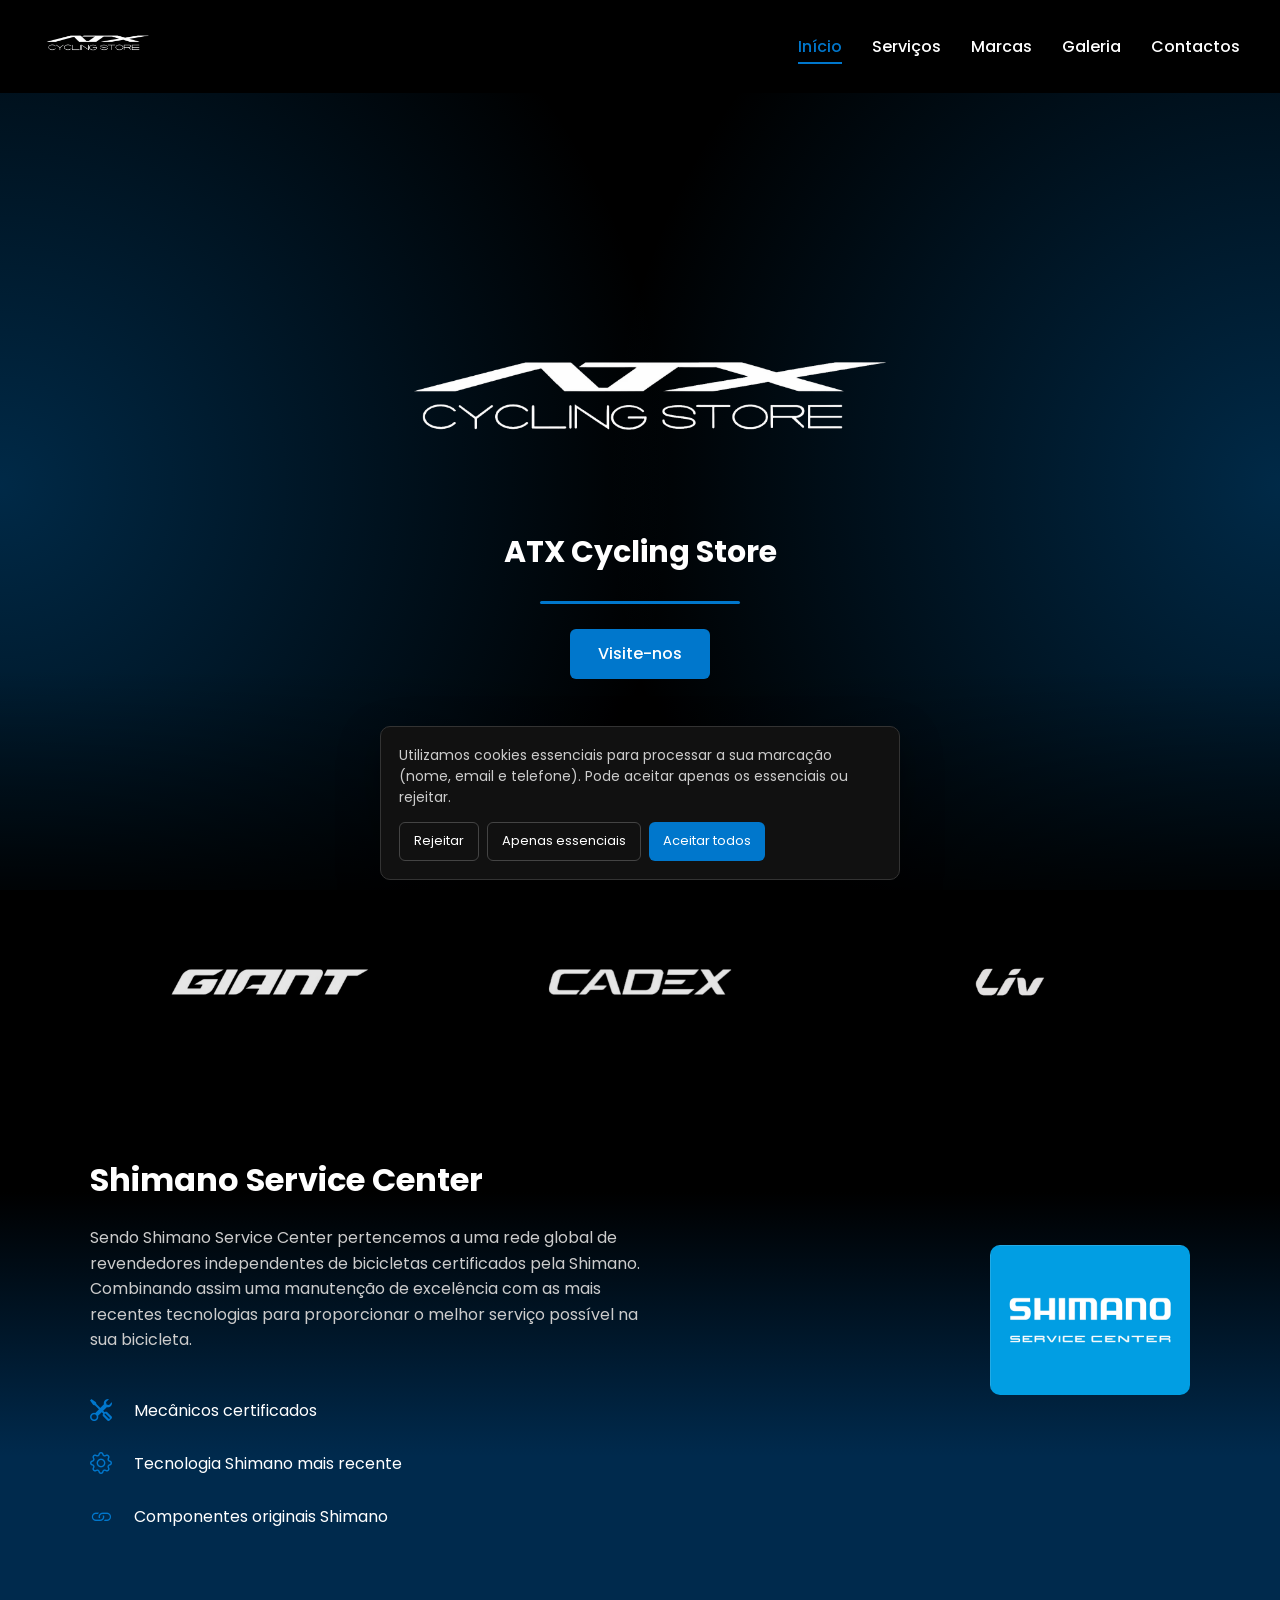
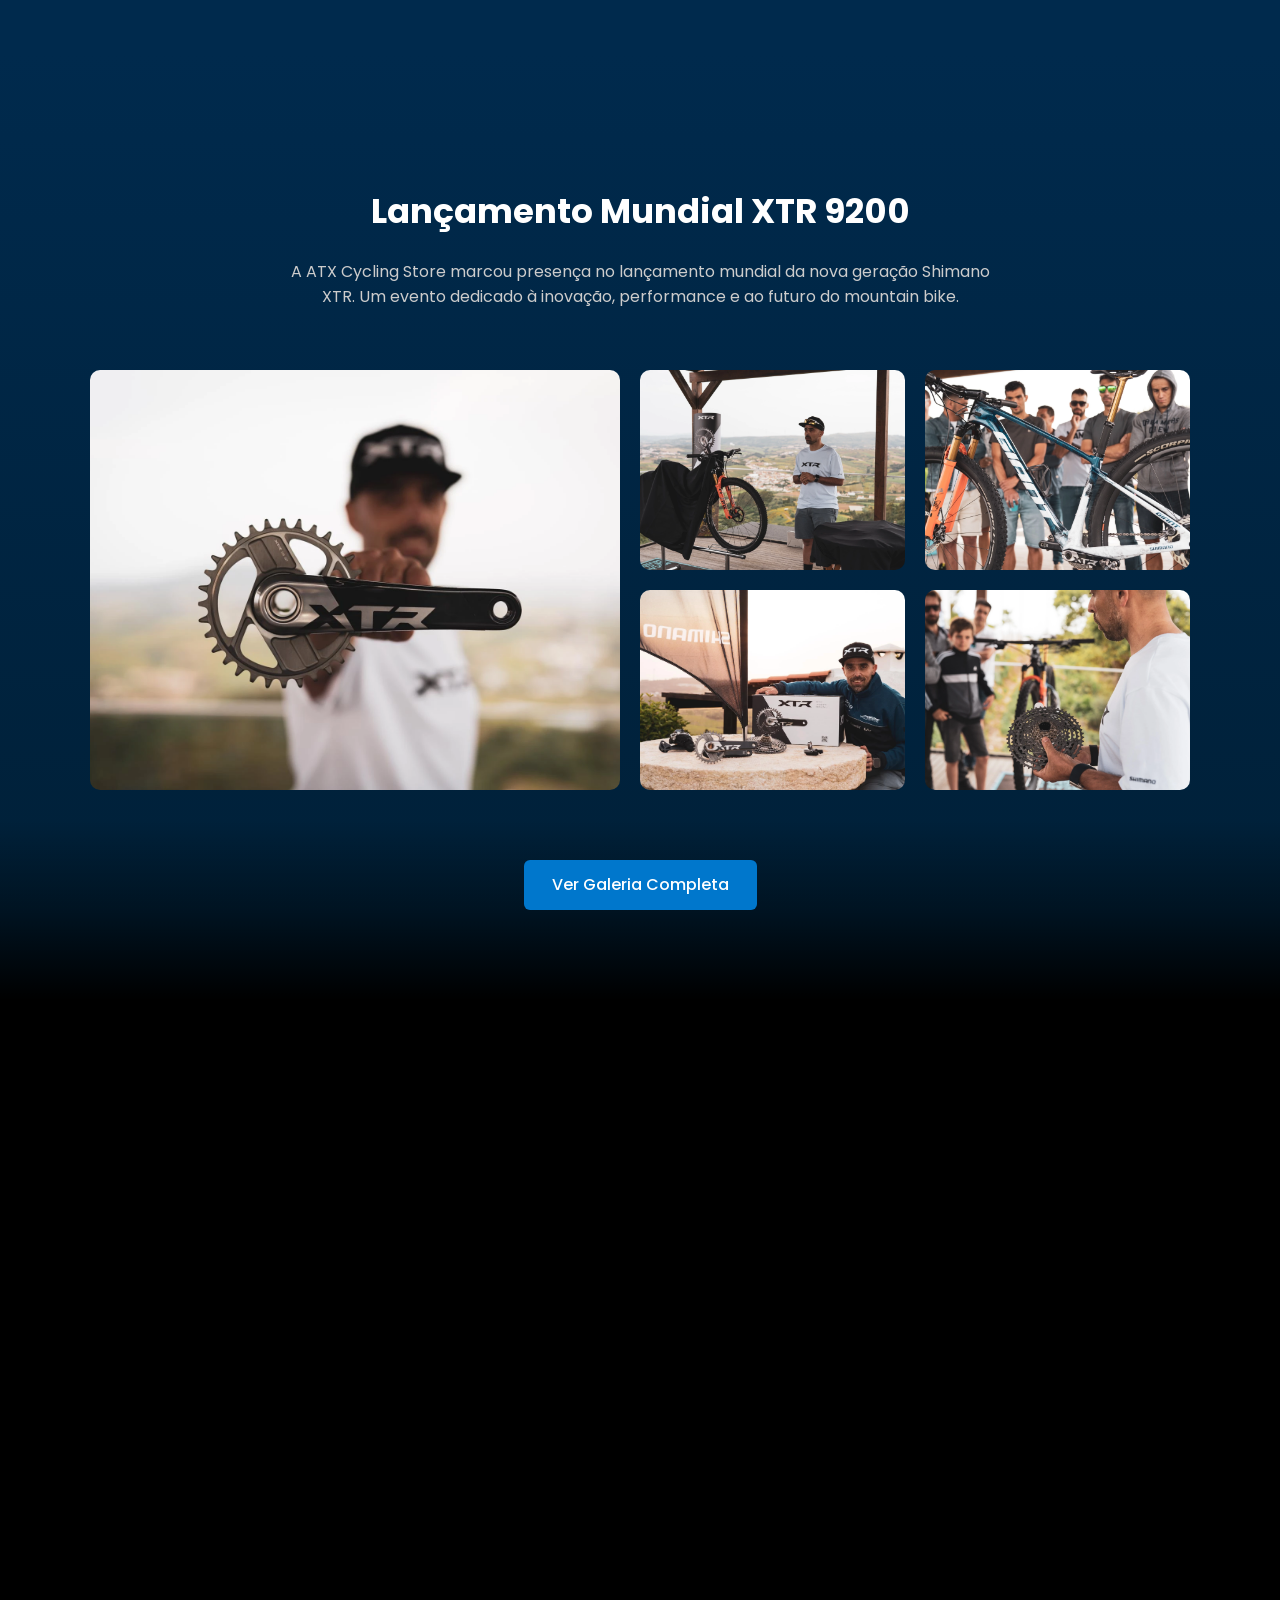
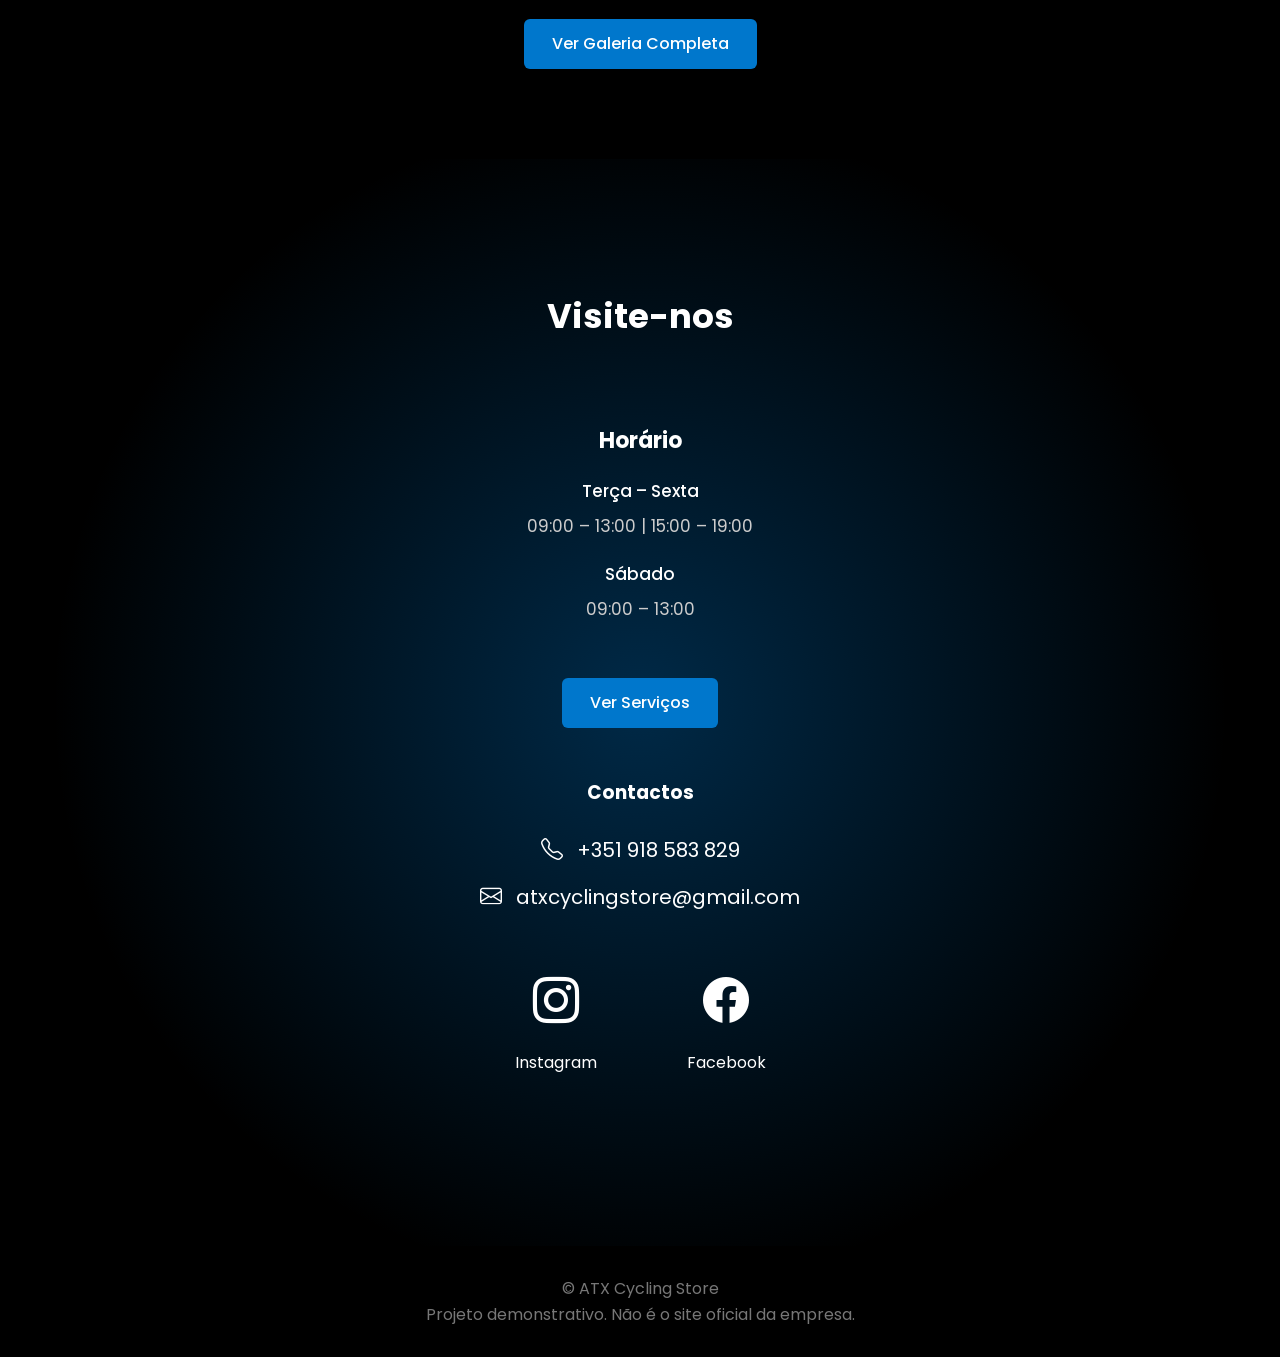
==== commit 9fa9ecea: "cookies finish" ====
--- a/index.html
+++ b/index.html
@@ -21,52 +21,35 @@
 </head>
 
 <div id="cookie-banner" class="cookie-banner">
-    <p>
-        Este site utiliza cookies para melhorar a experiência do utilizador e processar marcações.
-        Ao continuar a navegar, concorda com a nossa
-        <a href="/termos" target="_blank">Política de Privacidade</a>.
-    </p>
-    <button onclick="acceptCookies()">Aceitar</button>
+
+    <div class="cookie-card">
+
+        <p class="cookie-text">
+            Utilizamos cookies essenciais para processar a sua marcação
+            (nome, email e telefone).
+
+            Pode aceitar apenas os essenciais ou rejeitar.
+        </p>
+
+        <div class="cookie-actions">
+
+            <button id="cookie-reject" class="cookie-btn-outline">
+                Rejeitar
+            </button>
+
+            <button id="cookie-essential" class="cookie-btn-outline">
+                Apenas essenciais
+            </button>
+
+            <button id="cookie-accept" class="cookie-btn-primary">
+                Aceitar todos
+            </button>
+
+        </div>
+
+    </div>
+
 </div>
-
-<style>
-    .cookie-banner {
-        position: fixed;
-        bottom: 20px;
-        left: 50%;
-        transform: translateX(-50%);
-        background: white;
-        border-radius: 10px;
-        padding: 15px 20px;
-        box-shadow: 0 5px 20px rgba(0, 0, 0, 0.15);
-        font-size: 14px;
-        max-width: 400px;
-        z-index: 9999;
-    }
-
-    .cookie-banner button {
-        margin-top: 10px;
-        padding: 8px 14px;
-        border: none;
-        background: black;
-        color: white;
-        border-radius: 5px;
-        cursor: pointer;
-    }
-</style>
-
-<script>
-    function acceptCookies() {
-        localStorage.setItem("cookiesAccepted", "true");
-        document.getElementById("cookie-banner").style.display = "none";
-    }
-
-    if (localStorage.getItem("cookiesAccepted")) {
-        document.addEventListener("DOMContentLoaded", () => {
-            document.getElementById("cookie-banner").style.display = "none";
-        });
-    }
-</script>
 
 <body>
 
--- a/css/style.css
+++ b/css/style.css
@@ -5,21 +5,21 @@
 *,
 *::before,
 *::after {
-    margin:0;
-    padding:0;
-    box-sizing:border-box;
-}
-
-html{
-    -webkit-text-size-adjust:100%;
-}
-
-body{
-
-    margin:0;
-
-    -webkit-font-smoothing:antialiased;
-    -moz-osx-font-smoothing:grayscale;
+    margin: 0;
+    padding: 0;
+    box-sizing: border-box;
+}
+
+html {
+    -webkit-text-size-adjust: 100%;
+}
+
+body {
+
+    margin: 0;
+
+    -webkit-font-smoothing: antialiased;
+    -moz-osx-font-smoothing: grayscale;
 
 }
 
@@ -27,40 +27,40 @@
 button,
 input,
 textarea,
-select{
-
-    font:inherit;
-
-    border:none;
-    outline:none;
-
-    background:none;
-
-    color:inherit;
+select {
+
+    font: inherit;
+
+    border: none;
+    outline: none;
+
+    background: none;
+
+    color: inherit;
 
 }
 
 /* remove estilo automático dos links */
 
-a{
-
-    color:inherit;
-    text-decoration:none;
+a {
+
+    color: inherit;
+    text-decoration: none;
 
 }
 
 /* imagens nunca rebentam layout */
 
-img{
-
-    max-width:100%;
-    height:auto;
+img {
+
+    max-width: 100%;
+    height: auto;
 
 }
 
 /* remove highlight azul Android */
 
-*{
+* {
     -webkit-tap-highlight-color: transparent;
 }
 
@@ -68,11 +68,11 @@
 
 button,
 input,
-select{
-
-    appearance:none;
-    -webkit-appearance:none;
-    -moz-appearance:none;
+select {
+
+    appearance: none;
+    -webkit-appearance: none;
+    -moz-appearance: none;
 
 }
 
@@ -1739,6 +1739,108 @@
 
 }
 
-
-
-
+/* ============================= */
+/* COOKIES */
+/* ============================= */
+
+.cookie-banner {
+
+    position: fixed;
+    bottom: 20px;
+    left: 50%;
+    transform: translateX(-50%);
+
+    width: calc(100% - 30px);
+    max-width: 520px;
+
+    z-index: 2000;
+
+}
+
+.cookie-card {
+
+    background: #111;
+    border: 1px solid #333;
+
+    padding: 18px;
+
+    border-radius: 10px;
+
+    box-shadow: 0 15px 40px rgba(0, 0, 0, 0.35);
+
+}
+
+.cookie-text {
+
+    font-size: 14px;
+    color: #ccc;
+
+    margin-bottom: 14px;
+    line-height: 1.5;
+
+}
+
+.cookie-actions {
+
+    display: flex;
+    gap: 8px;
+    flex-wrap: wrap;
+
+}
+
+.cookie-btn-primary {
+
+    background: #0077cc;
+
+    color: white;
+
+    padding: 8px 14px;
+
+    border-radius: 6px;
+
+    font-size: 13px;
+
+    cursor: pointer;
+
+}
+
+.cookie-btn-outline {
+
+    border: 1px solid #444;
+
+    padding: 8px 14px;
+
+    border-radius: 6px;
+
+    font-size: 13px;
+
+    cursor: pointer;
+
+}
+
+.cookie-btn-outline:hover {
+
+    border-color: #0077cc;
+
+}
+
+@media (max-width: 600px) {
+
+    .cookie-actions {
+
+        flex-direction: column;
+
+    }
+
+    .cookie-btn-primary,
+    .cookie-btn-outline {
+
+        width: 100%;
+
+    }
+
+}
+
+
+
+
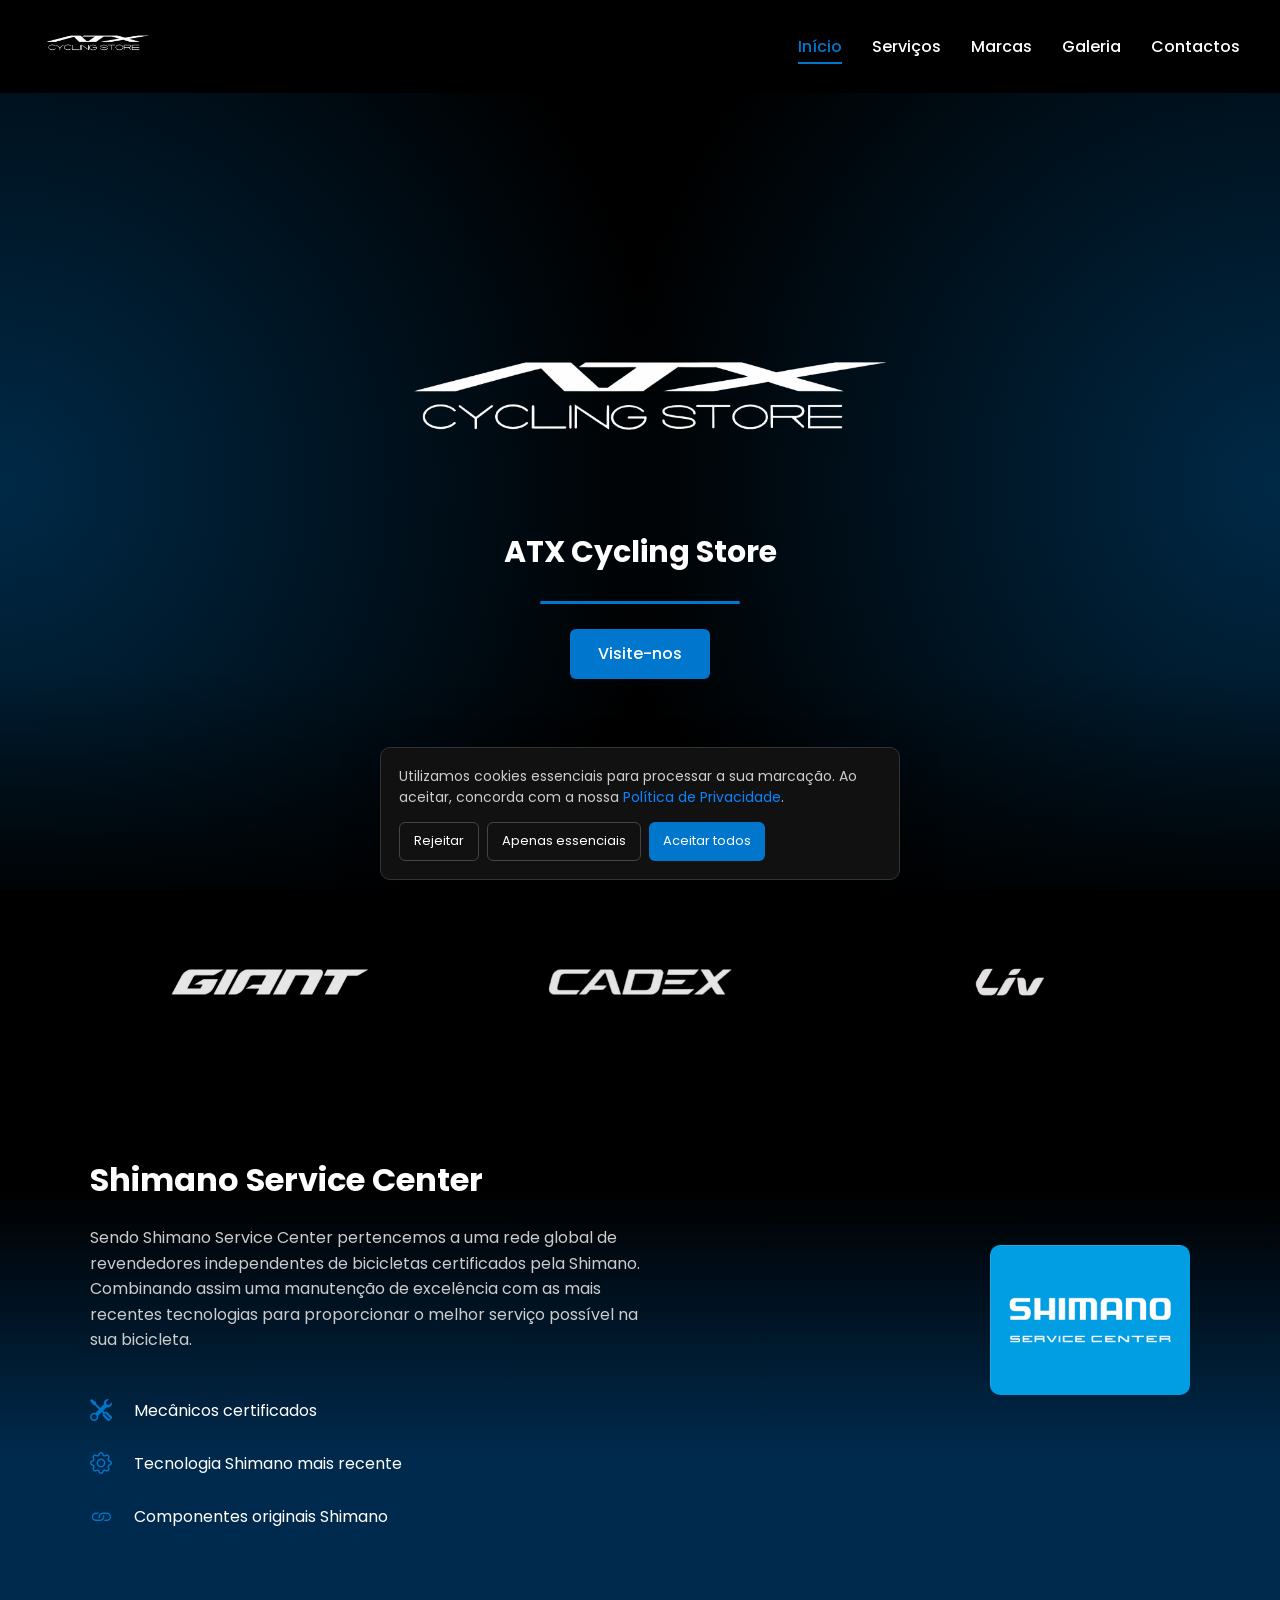
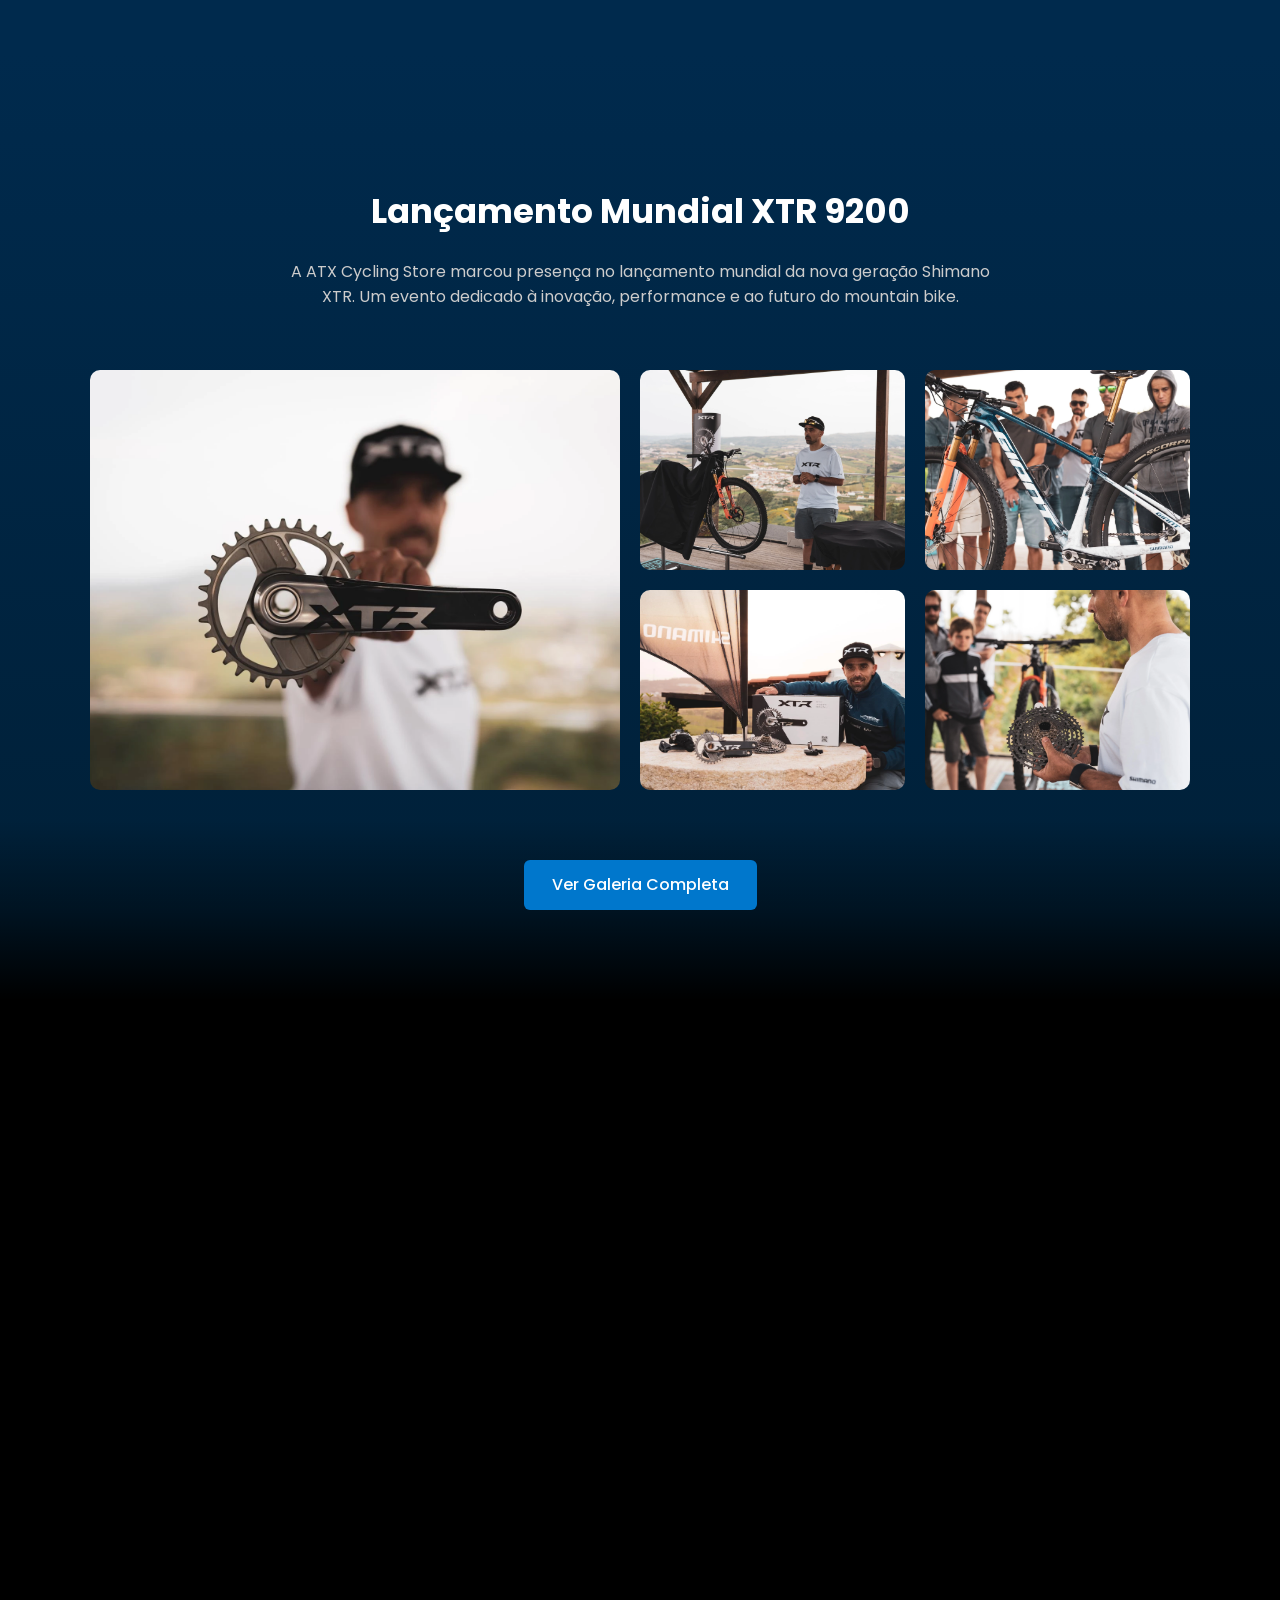
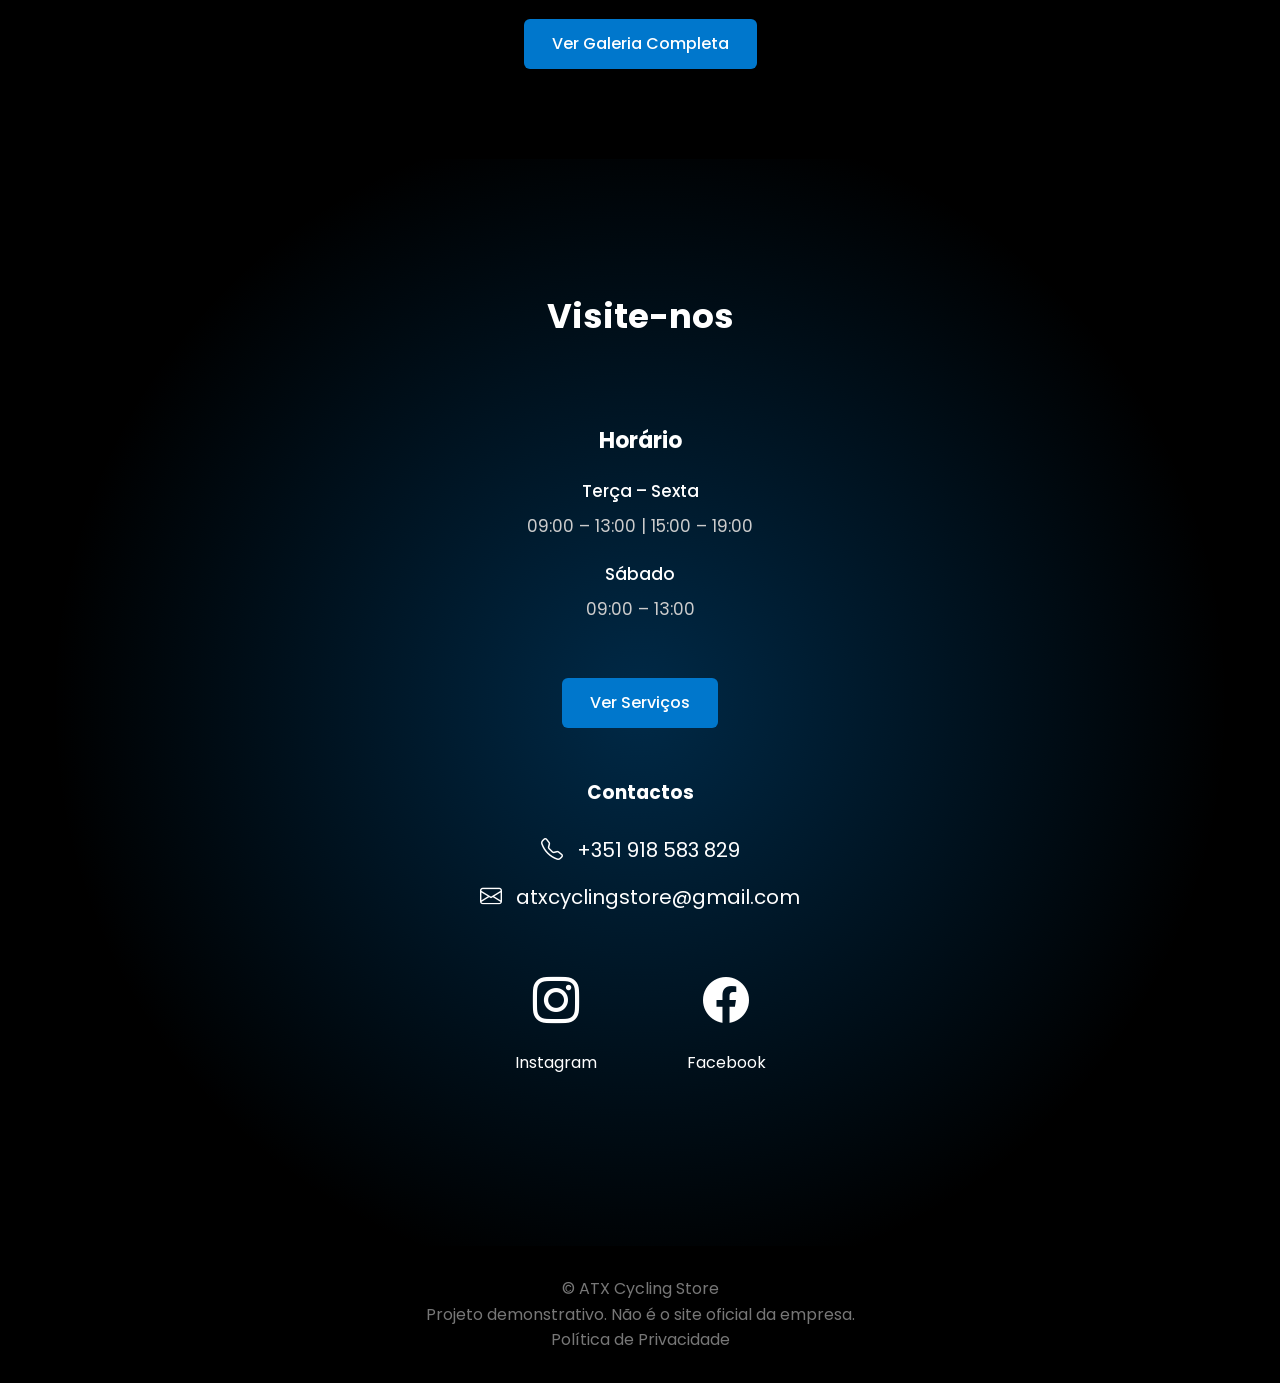
==== commit b6f73ef0: "pagina das politicas de privacidade" ====
--- a/index.html
+++ b/index.html
@@ -25,10 +25,9 @@
     <div class="cookie-card">
 
         <p class="cookie-text">
-            Utilizamos cookies essenciais para processar a sua marcação
-            (nome, email e telefone).
-
-            Pode aceitar apenas os essenciais ou rejeitar.
+            Utilizamos cookies essenciais para processar a sua marcação.
+            Ao aceitar, concorda com a nossa
+            <a href="pages/privacy.html" style="color: #0a84ff">Política de Privacidade</a>.
         </p>
 
         <div class="cookie-actions">
@@ -282,6 +281,7 @@
 
     <p>© ATX Cycling Store</p>
     <p>Projeto demonstrativo. Não é o site oficial da empresa.</p>
+    <a href="/pages/privacy.html">Política de Privacidade</a>
 
 </footer>
 
